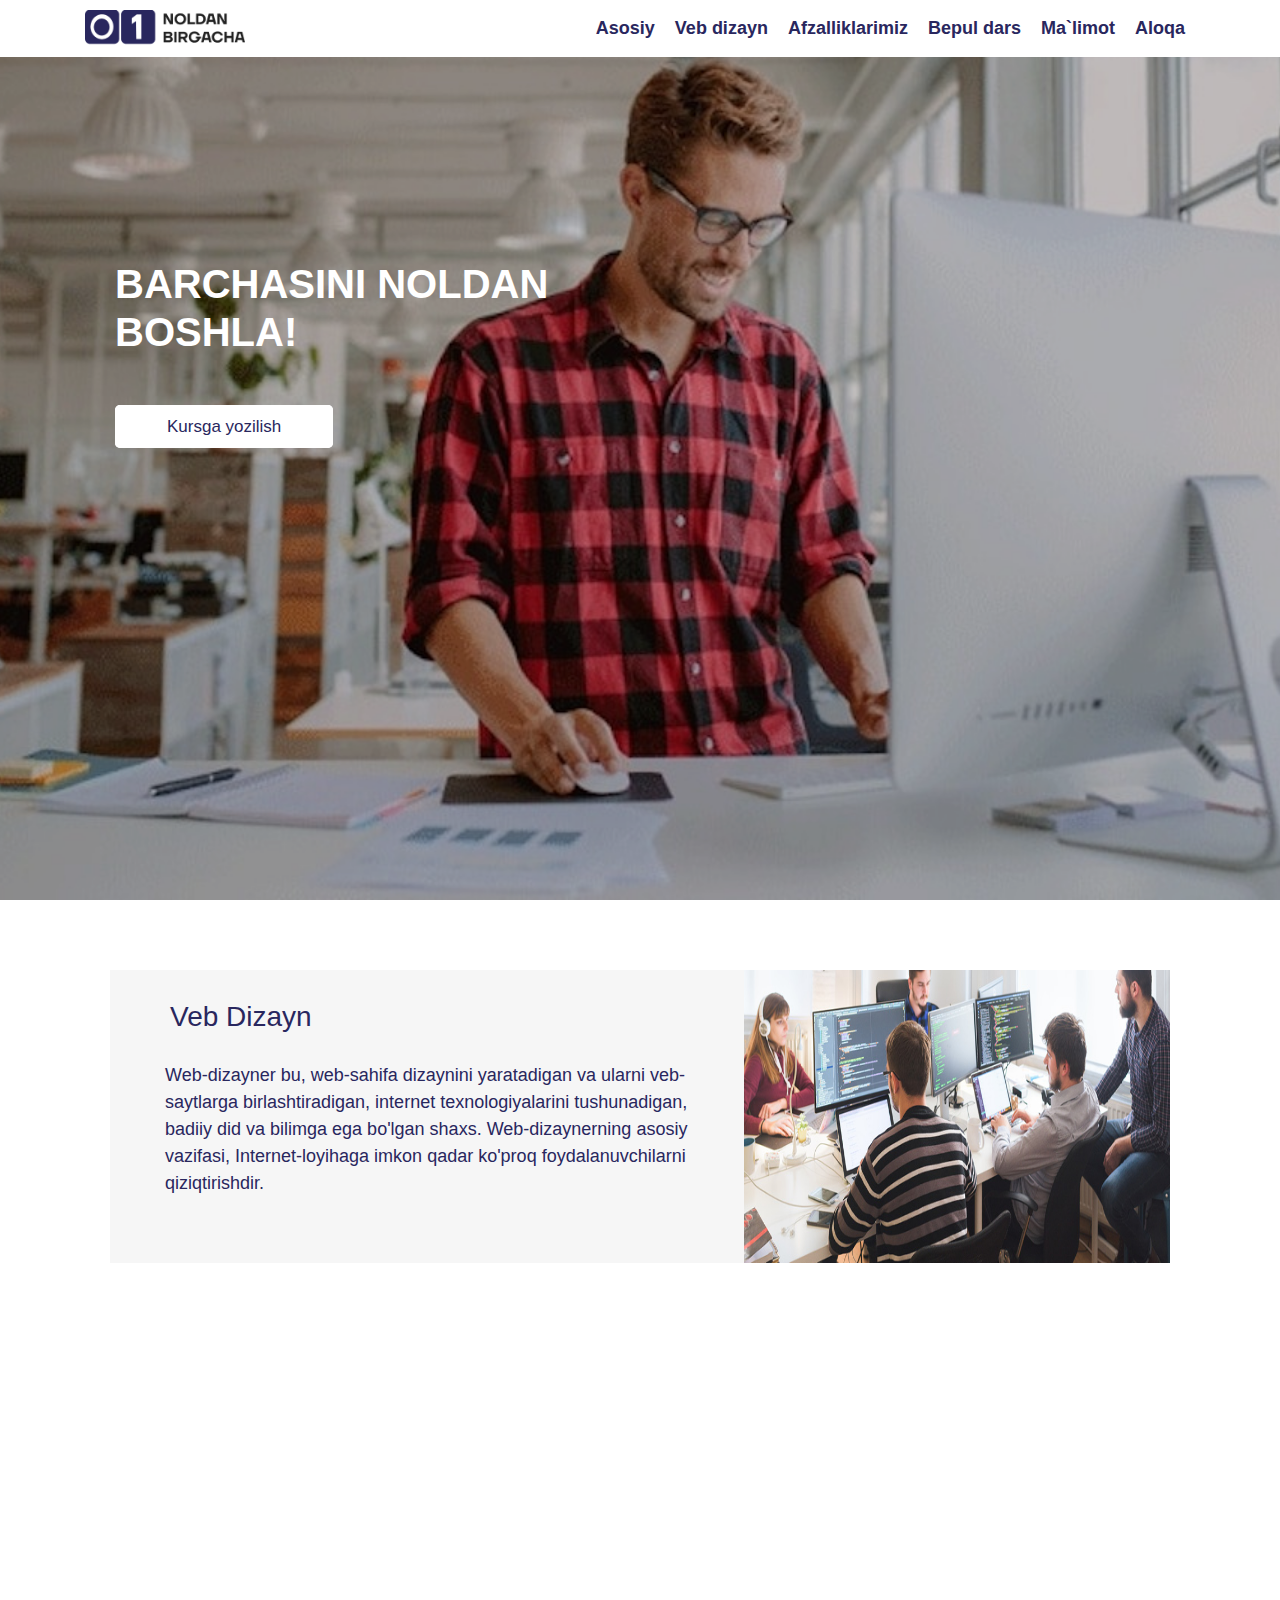
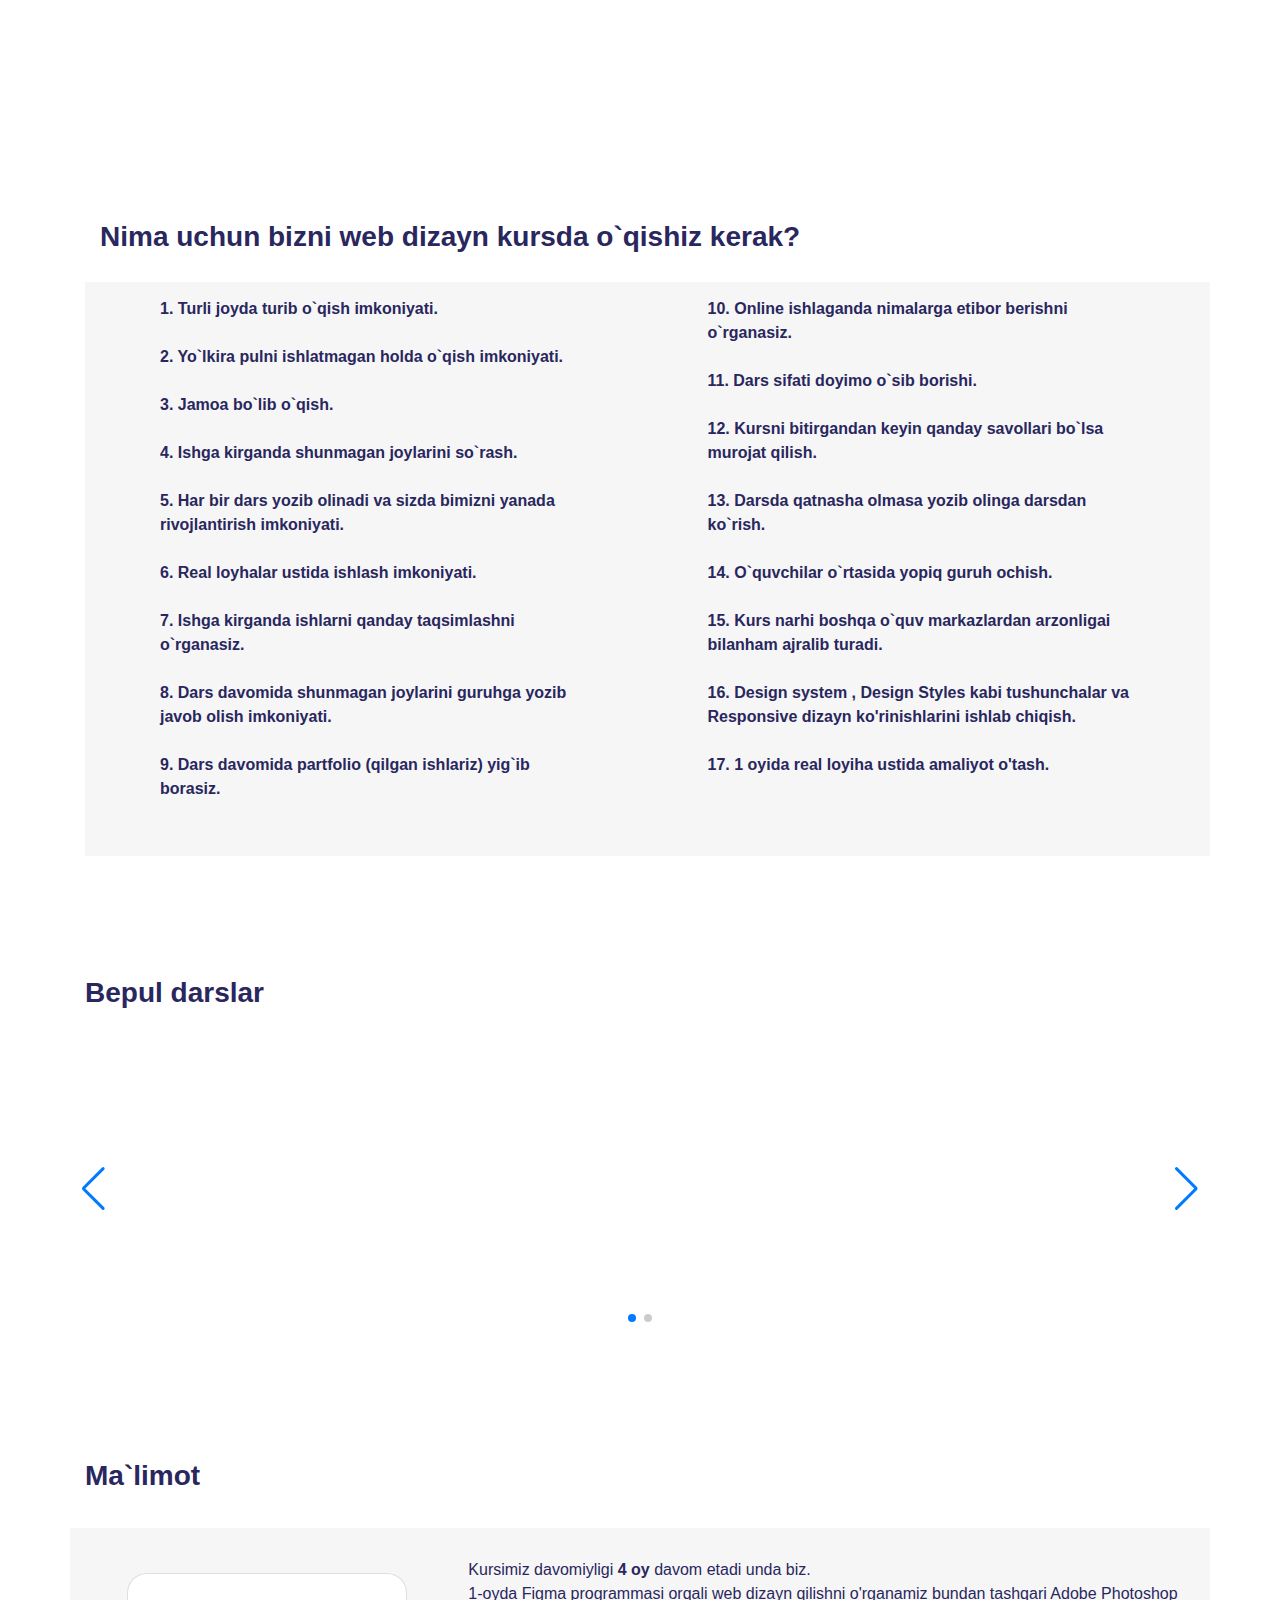
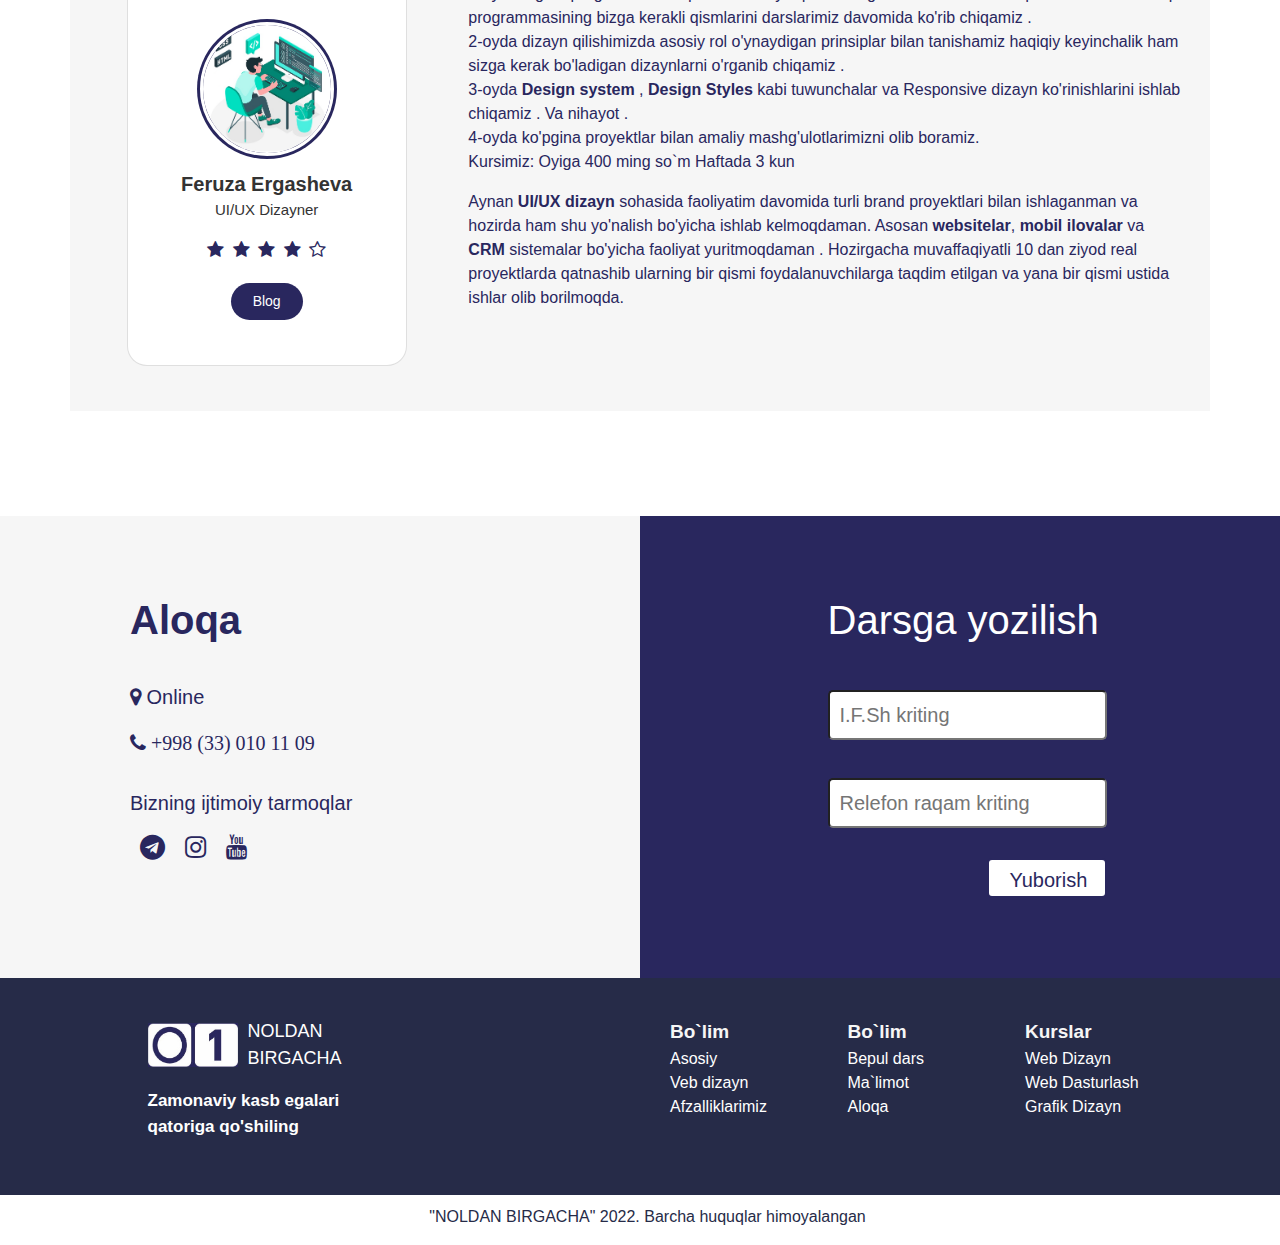
==== kurs/web_designer.html @ befdbd8a "salom" ====
<!DOCTYPE html>
<html lang="uz">
<head>
    <meta charset="UTF-8">
    <meta http-equiv="X-UA-Compatible" content="IE=edge">
    <meta name="viewport" content="width=device-width, initial-scale=1.0">
    <link rel="stylesheet" href="../css/bootstrap.min.css">
    <link rel="stylesheet" href="../fonts/font-awesome.min.css">
    <link rel="stylesheet" href="../css/web_designer.css">
     <link rel="stylesheet" href="../css/slider.css">
    <link rel="icon" href="../logo.jpg">   
    <title>Noldan Birgacha | Veb Dizayn</title>
</head>
<body>
      <!-- ========================== header start ========================== -->
    <header>
        <div class="nav-a">
            <div class="container">
                <div class="row">
                    <nav class="navbar  col-lg-12 d-flex justify-content-between navbar-expand-lg navbar-light  ">
                        <a class="navbar-brand  col-3" href="../index.html"><img src="../img/NOLDANBIRGACHAORG.png" alt=""></a>
                        <button class="navbar-toggler" type="button" data-toggle="collapse" data-target="#navbarSupportedContent" aria-controls="navbarSupportedContent" aria-expanded="false" aria-label="Toggle navigation">
                            <i style="color: #29275E;" class="fa fa-navicon"></i>
                        </button>
                        
                        <div class="d-lg-flex   justify-content-lg-end collapse navbar-collapse col-lg-7" id="navbarSupportedContent">
                            
                            <ul class="navbar-nav ">
                                <li>
                                    <a href="#">Asosiy</a>
                                </li>
                                
                                <li>
                                    <a href="#about">Veb dizayn</a>
                                </li>
                                <li>
                                    <a href="#fact">Afzalliklarimiz</a>
                                </li>
                                <li>
                                    <a href="#lesson">Bepul dars</a>
                                </li>
                                <li>
                                    <a href="#aloqa">Ma`limot</a>
                                </li>
                                <li>
                                    <a href="#aloqa">Aloqa</a>
                                </li>
                
                                
                
                                </ul>
                            
                            
                        
                        </div>
                        </nav>
                </div>
            </div>
        </div>
        <!-- <hr> -->
        <!--  ======================== nav ================================= -->
        <div class="hed-text col-12">
            <div class="col-lg-6 col-md-8 col-sm-9">
                <h1>
                    BARCHASINI NOLDAN BOSHLA! 
                    
                </h1>

                <a href="#">Kursga yozilish</a>
            </div>
        </div>
    </header>

    <!-- ======================== header stop =======================  -->


    <!-- ======================== abou stop =======================  -->


    <section class="about" id="about">
        <div class="container">
            <div class="row">
               

                <div class="col-12 row justify-content-center "> 
                    <div class="col-lg-7 col-sm-11 col-xs-12 about-text"> 
                        <div class="col-12">
                             <h3>Veb Dizayn</h3>
                        </div>
                        <p>
                           Web-dizayner bu, web-sahifa dizaynini yaratadigan va ularni veb-saytlarga birlashtiradigan, internet texnologiyalarini tushunadigan, badiiy did va bilimga ega bo'lgan shaxs. 
                           Web-dizaynerning asosiy vazifasi, Internet-loyihaga imkon qadar ko'proq foydalanuvchilarni qiziqtirishdir.
                        </p>
                        <!-- <a href="#">Ba`tafsil</a> -->
                    </div>
                    <div class="col-lg-5 col-sm-11 col-xs-12 about-img d-flex justify-content-center">
                        <img src="../img/software-developer-module.jpeg" alt="">
                    </div>
                   
                </div>

            </div>
        </div>
    </section>


    <!-- ======================== abou stop =======================  -->



     <!-- ======================== avzal start =======================  -->

     <section class="avzal" id="fact">
        <div class="container">
            <div class="row">
                <div class="col-12">
                    <h3>Nima uchun bizni web dizayn  kursda o`qishiz kerak?</h3>
                </div>

                <div class="fact">
                    <div class="col-12 row ">
                        <div class="col-lg-6 avzal-leff">
                            <div class="col-12 avzal-leff-a d-flex">
                                <div class="col-12">
                                    <p>
                                        <!-- <span>Onlayn kurslar</span><br> <br> -->
                                        1. Turli joyda turib o`qish imkoniyati.<br><br>
                                        2. Yo`lkira pulni ishlatmagan holda o`qish imkoniyati.<br><br>
                                        3. Jamoa bo`lib o`qish.<br><br>
                                        4. Ishga kirganda shunmagan joylarini so`rash.<br><br>
                                        5. Har bir dars yozib olinadi va sizda bimizni yanada rivojlantirish imkoniyati.<br><br>
                                        6. Real loyhalar ustida ishlash imkoniyati.<br><br>
                                        7. Ishga kirganda ishlarni qanday taqsimlashni o`rganasiz.<br><br>
                                        8. Dars davomida shunmagan joylarini guruhga yozib javob olish imkoniyati.<br><br>
                                        9. Dars davomida partfolio (qilgan ishlariz) yig`ib borasiz.<br><br>
    
                                    </p>
                                </div>
                                
                            </div>  
                            
                            
                            


                        </div>
                        
                        <div class="col-lg-6 avzal-leff">
                            
                            
                            
                            <div class="col-12 avzal-leff-a d-flex">
                                <div class="col-12">
                                    <p>
                                        <!-- <span>Hamyonbop kurslar</span><br> <br> -->
                                        
                                        10. Online ishlaganda nimalarga etibor berishni o`rganasiz.<br><br>
                                        11. Dars sifati doyimo o`sib borishi.<br><br>
                                        12. Kursni bitirgandan keyin qanday savollari bo`lsa murojat qilish.<br><br>
                                        13. Darsda qatnasha olmasa yozib olinga darsdan ko`rish.<br><br>
                                        14. O`quvchilar o`rtasida yopiq guruh ochish.<br><br>
                                        15. Kurs narhi boshqa o`quv markazlardan arzonligai bilanham ajralib turadi.<br><br>
                                        16. Design system , Design Styles kabi tushunchalar va Responsive dizayn ko'rinishlarini ishlab chiqish.<br><br>
                                        17. 1 oyida real loyiha ustida amaliyot o'tash.<br><br>
                                    </p>
                                </div>
                                
                            </div>  


                        </div>
                        
                    </div>
                </div>

            </div>
        </div>
    </section>



    <!-- ======================== avzal stop =======================  -->
<!-- ======================== dars start =======================  -->
   
    <section class="lesson" id="lesson">
        <div class="container">
            <div class="row">
                <div class="lesson-text col-12">
                    <h3>
                        Bepul darslar
                    </h3>
                </div>
                
                <div class="swiper mySwiper col-12 row">
                    <div class="swiper-wrapper ">
                       
                        <div class="swiper-slide">
                           <iframe width="560" height="275" src="https://www.youtube.com/embed/5Dg_zv6Tb2Q" title="YouTube video player" frameborder="0" allowfullscreen></iframe>
                        </div>
                       
                        <div class="swiper-slide">
                           <iframe width="560" height="275" src="https://www.youtube.com/embed/5Dg_zv6Tb2Q" title="YouTube video player" frameborder="0" allowfullscreen></iframe>
                        </div>
                       
                        <div class="swiper-slide">
                           <iframe width="560" height="275" src="https://www.youtube.com/embed/5Dg_zv6Tb2Q" title="YouTube video player" frameborder="0" allowfullscreen></iframe>
                        </div>
                       
                        <div class="swiper-slide">
                           <iframe width="560" height="275" src="https://www.youtube.com/embed/5Dg_zv6Tb2Q" title="YouTube video player" frameborder="0" allowfullscreen></iframe>
                        </div>
                       
                        <div class="swiper-slide">
                        <iframe width="560" height="275" src="https://www.youtube.com/embed/5Dg_zv6Tb2Q" title="YouTube video player" frameborder="0" allowfullscreen></iframe>
                        </div>
                        
                        
                    </div>
                    <div class="swiper-button-next"></div>
                    <div class="swiper-button-prev"></div>
                    <div class="swiper-pagination"></div>
                </div>
    </div>

    <!-- Swiper JS -->
    

    <!-- Initialize Swiper -->
    
    </section>

    <!-- Swiper JS -->
    
    <!-- ======================== dars stop =======================  -->
    <!-- ======================== malimot start=======================  -->
    <section id="maliomt" class="malimot">
        <div class="container">
            <div class="row">
                <div class="lesson-text col-12">
                    <h3>
                        Ma`limot
                    </h3>
                </div>
                <div class="col-12 m-fact row">
                   
                    <div class="col-lg-4 d-flex justify-content-center align-items-center">
                         
                        <div class=" card d-flex justify-content-center align-items-center">
                            <div class="card-content d-flex justify-content-center align-items-center">
                                <div class="image">
                                    <img src="../img/Professiya_web_razrabotchik_bystryj_poisk_sotrudnikov.png" alt="">
                                </div>

                                <div class="media-icons">
                                    <i class="fa fa-facebook"></i>
                                    <i class="fa fa-telegram"></i>
                                    <i class="fa fa-instagram"></i>
                                </div>

                                <div class="name-profession">
                                    <span class="name">Feruza Ergasheva</span>
                                    <span class="profession">UI/UX Dizayner</span>
                                </div>

                                <div class="rating">
                                    <i class="fa fa-star"></i>
                                    <i class="fa fa-star"></i>
                                    <i class="fa fa-star"></i>
                                    <i class="fa fa-star"></i>
                                    <i class="fa fa-star-o"></i>
                                    
                                </div>

                                <div class="button">
                                    <button href="https://t.me/feruzadesignblog" class="aboutMe">Blog</button>
                                
                                </div>
                            </div>
                        </div>
                    </div>
                    <div class="col-lg-8">
                        <p>
                            Kursimiz davomiyligi <b>4 oy</b> davom etadi unda biz. <br> 1-oyda  
                            Figma programmasi orqali web dizayn qilishni o'rganamiz bundan tashqari Adobe Photoshop programmasining 
                            bizga kerakli qismlarini darslarimiz davomida ko'rib chiqamiz . <br> 
                            2-oyda dizayn qilishimizda asosiy rol o'ynaydigan prinsiplar bilan tanishamiz haqiqiy 
                            keyinchalik ham sizga kerak bo'ladigan dizaynlarni o'rganib chiqamiz . <br> 3-oyda <b>Design system </b>, 
                            <b>Design Styles</b> kabi tuwunchalar va Responsive dizayn ko'rinishlarini ishlab chiqamiz .
                            Va nihayot . <br> 4-oyda ko'pgina proyektlar bilan amaliy mashg'ulotlarimizni olib boramiz. <br>
                            Kursimiz: Oyiga 400 ming so`m Haftada 3 kun  
                        </p>

                         <p>
                             Aynan <b>UI/UX dizayn</b> sohasida faoliyatim davomida turli brand proyektlari bilan ishlaganman va 
                             hozirda ham shu yo'nalish bo'yicha ishlab kelmoqdaman.  
                             Asosan <b>websitelar</b>, <b>mobil ilovalar</b> va <b>CRM</b> sistemalar bo'yicha faoliyat yuritmoqdaman . 
                             Hozirgacha muvaffaqiyatli 10 dan ziyod real proyektlarda qatnashib ularning bir qismi 
                             foydalanuvchilarga taqdim etilgan va yana bir qismi 
                             ustida ishlar olib borilmoqda.
                         </p>
                        
                    </div>
                    <!-- <div class="col-4">
                         <p>
                             Aynan UI/UX dizayn sohasida faoliyatim davomida turli brand proyektlari bilan ishlaganman va 
                             hozirda ham shu yo'nalish bo'yicha ishlab kelmoqdaman.  
                             Asosan websitelar, mobil ilovalar va CRM sistemalar bo'yicha faoliyat yuritmoqdaman . 
                             Hozirgacha muvaffaqiyatli 10 dan ziyod real proyektlarda qatnashib ularning bir qismi 
                             foydalanuvchilarga taqdim etilgan va yana bir qismi 
                             ustida ishlar olib borilmoqda.
                         </p>
                        
                    </div> -->
                </div>
            </div>
        </div>
    </section>
    <!-- ======================== malimot stop =======================  -->


     <!-- ======================== aloqa start =======================  -->

    <section class="aloqa row" id="aloqa">
        <div class="a-leff col-lg-6 col-md-12 col-sm-12 col-xs-12 row">
            <div class="container">
                <div class="row">
                    <div class="col-12 d-flex " >
                        <h1 class="aloqa-a">
                            Aloqa
                        </h1>
                    </div>

                    <div class="a-l-aloqa col-12">
                        <div class="l-a-text ">
                            <p><i class="fa fa-map-marker "> </i>  Online</p>
                        </div> 
                        <div class="l-a-text ">
                            <a href="tel: +998330101109"> <i class="fa fa-phone">  +998 (33) 010 11 09</i></a>
                        </div>

                        <div class="l-a-internet ">
                           
                            <p>Bizning ijtimoiy tarmoqlar</p>
                            <ul class="d-flex">
                                <li>
                                    <a href="https://t.me/noldan_1"> <i class="fa fa-telegram"></i></a>
                                </li>
                                <li>
                                    <a href="https://www.instagram.com/noldan_birgacha/?hl=uz"> <i class="fa fa-instagram"></i></a>
                                </li>
                                <li>
                                    <a href=""> <i class="fa fa-youtube"></i></a>
                                </li>
                            </ul>
                            
                            
                        </div>


                    </div>

                </div>
            </div>

        </div>
        
        <div class="a-right col-lg-6 col-md-12 col-sm-12 col-xs-12 row">
            <div class="container">
                <div class="row justify-content-center">
                    <div class="col-8 d-flex " >
                        <h1 class="aloqa-b">
                            Darsga yozilish
                        </h1>
                    </div>

                    <div class="a-l-aloqa col-lg-8 col-md-10 col-sm-8 col-xs-8 d-flex justify-content-end">
                        <form method="POST" data-netlify="true">
                            <div>
                                <label for="fristName">Ismingiz va Familyangiz</label>
                                <input class="col-xs-5" type="text" name="fristName" placeholder="I.F.Sh kriting" id="fristName">
                            </div>
                            <div>
                                <label for="fristEmai">Relefon raqam</label>
                                <input type="email" name="fristName" placeholder="Relefon raqam kriting" id="fristEmai">
                            </div>
                            <br>
                            <div class="col-12 d-flex justify-content-end" >
                                <a type="submit"> Yuborish</a>
                            </div>
                            
                        </form>
                    </div>

                </div>
            </div>

        </div>

        <div class="footer">
            <div class="container">
                <div class="row">
                    <div class="col-12 f-hed d-flex justify-content-around align-content-center">

                        <div class="row col-12">
                            <div class="col-lg-6 col-md-4 col-sm-5">
                            <div class="f-logo d-flex">
                                <img src="../img/Untitled-2Artboard 3.jpg" alt="">
                                <p>NOLDAN <br> BIRGACHA</p>
                            </div>
                            <p class="f-text">
                                Zamonaviy kasb egalari <br>
                                qatoriga qo'shiling
                            </p>
                            
                            </div>

                            <div class="col-lg-2 col-md-2 col-sm-5">
                                <div class="f-bolm">
                                    <ul>
                                        <span>Bo`lim</span>
                                            <li>
                                                <a href="#">Asosiy</a>
                                            </li>
                                            
                                            <li>
                                                <a href="#about">Veb dizayn</a>
                                            </li>
                                            <li>
                                                <a href="#fact">Afzalliklarimiz</a>
                                            </li>
                                            
                                    
                                    </ul>
                                </div>
                            </div>
                            
                            <div class="col-lg-2 col-md-2 col-sm-5">
                                <div class="f-bolm">
                                    <ul>
                                        <span>Bo`lim</span>
                                        
                                            <li>
                                                <a href="#lesson">Bepul dars</a>
                                            </li>
                                            <li>
                                                <a href="#aloqa">Ma`limot</a>
                                            </li>
                                            <li>
                                                <a href="#aloqa">Aloqa</a>
                                            </li>
                                    </ul>
                                </div>
                            </div>


                            <div class="col-lg-2 col-md-3 col-sm-4 ">
                                <div class="f-bolm">
                                    
                                    <ul>
                                        <span>Kurslar</span>
                                        <li>
                                            <a href="#">Web Dizayn</a>
                                        </li>
                                        <li>
                                            <a href="#">Web Dasturlash</a>
                                        </li>
                                        <li>
                                            <a href="#">Grafik Dizayn</a>
                                        </li>
                                    </ul>
                                </div>
                            </div>
                        </div>
                    </div>
                </div>
            </div>
        </div>
        <div class="teg">
            <div class="container">
                <div class="row">
                    <div class="col-12 d-flex justify-content-center">

                        <p>"NOLDAN BIRGACHA" 2022. Barcha huquqlar himoyalangan</p>
                    </div>
                </div>
            </div>
        </div>
    </section>
    <!-- ======================== aloqa stop =======================  -->
    


    <script src="../js/JQuery.js"></script>
    <script src="../js/popper.min.js"></script>
    <script src="../js/bootstrap.min.js"></script>
    <script src="../js/swiper.js"></script>

    <!-- Initialize Swiper -->
    <script>
      var swiper = new Swiper(".mySwiper", {
        slidesPerView: 3,
        spaceBetween: 30,
        slidesPerGroup: 3,
        loop: true,
        loopFillGroupWithBlank: true,
        pagination: {
          el: ".swiper-pagination",
          clickable: true,
        },
        navigation: {
          nextEl: ".swiper-button-next",
          prevEl: ".swiper-button-prev",
        },
      });
    </script>
</body>
</html>
---- css/web_designer.css ----
*{
    margin: 0;
    padding: 0;
    box-sizing: border-box;
    text-decoration: none;
    list-style: none;
    
}

    /*    ====================== header start =================*/

header{
    width: 100%;
    min-height: 100%;
    background-color:rgba(0, 0, 0, 0.23) ;
    background: url('../img/web_disigner.jpg') no-repeat center center /cover;
    
    /* background-attachment: fixed; */
}
.nav-a{
    background: white;
    width: 100%;
    position: fixed;
    z-index: 999;
}
.navbar{
    padding: 0;
    /* height: 70px; */
    
    /* background: rgb(112, 152, 238); */
}

.navbar-brand img{
    padding: 5px 0;
    width: 160px;
}
.navbar-nav li a{
    padding: 10px;
    font-size: 18px;
    font-weight: 700;
    color: #29275E;
    text-decoration: none;
}

.navbar-nav li a:hover{
    color: #374db3;
}

.hed-text{
    /* transform: translateY(170px); */
    padding: 200px 0 0 0 ;
    width: 100%;
    height: 100vh;
    background-color:rgba(0, 0, 0, 0.23) ;
}

.hed-text h1{
    color: #fff;
    font-size: 40px;
    font-weight: bold;
    padding: 60px 0 50px 100px;
}

.hed-text a:hover{
    color: white;
    /* font-size: 22px; */
    background-color: #29275E;
    border: 2px solid #29275E;
     padding:10px 50px;
    border-radius: 10px;
}
.hed-text a{
    margin: 70px 0 0 100px;
    color: #29275E;
    font-size: 17px;
    font-weight: 500;
    border: 2px solid white;
    padding:10px 50px;
    border-radius: 5px;
    text-decoration: none;
    background-color: white;
}
/* ================ header stop  ==================== */

/* ======================== about start=========-======== */

.about{
    width: 100%;
    height: 100vh;
}
.about .row{
    margin-left: 0;
}

.about h1{
    margin: 70px 20px 40px;
    color: #29275E;
    font-weight: bold;
}

.about-img img{
    width: 100%;
    height: 100%;
    
}
.about-img {
    margin: 70px 0 0 -20px ;
}
.about-text{
    background-color: #F6F6F6;
    margin: 70px 0 0 0 ;
}
.about-text h3{
    color: #29275E;
    font-weight: 500;
    padding:30px 0 0 30px;
}
.about-text p{
    font-size: 18px;
    font-weight: 500;
    color: #29275E;
    /* background-color: #F6F6F6; */
    width: 100%;
    padding: 20px 0 50px 40px;
}

.about-text a{
    display: flex;
    justify-content: center;
    width: 200px;
    color: white;
    background-color: #29275E;
    border: 2px solid #29275E;
    padding: 5px 25px;
    margin: 20px 0 0 40px;
    text-decoration: none;
    border-radius: 5px;
}

/* ======================== about stop=========-======== */


/* ======================== avzal start=========-======== */

.avzal{
    width: 100%;
    /* height: 100vh; */

}
.avzal .row{
    margin-left: 0;
}

.avzal h3{
    color: #29275E;
    font-weight: bold;
    padding: 20px 0;
}
.fact{
    background-color: #F6F6F6;
}
.avzal-leff-a{
    background: #F6F6F6;
   
}

.avzal-leff-a span{
    color: #29275E;
    font-weight: 700;
    font-size: 19px;
}

.avzal-leff-a p{
    color: #29275E;
    padding: 15px;
    font-weight: bold;
}



/* ======================== avzal st op=========-======== */
/* ======================== malimmot start=========-======== */
.malimot{
    width: 100%;
    /* height: 100vh; */
}
.m-fact{
    background-color: #F6F6F6;
    padding:30px 10px;
    margin: 5px 5px 5px 0;

}
.m-fact p{
    color: #29275E;
    font-size: bold;
}
section .card .image{
     height: 140px;
     width: 140px;
     border-radius: 50%;
     padding: 3px;
     background: #29275E;
}
section .card .image img{
     height: 100%;
     width: 100%;
     object-fit: cover;
    border-radius: 50%;
    border: 3px solid #fff;
}

.card{
    position: relative;
    border-radius: 20px;
    background-color: #fff;
    width: 280px;
    color: #333;
    margin: 15px 0;
}

.card::before{
    content: "";
    position: relative;
    height: 40%;
    width: 100%;
    background: #29275E;
    border-radius: 20px 20px 0 0;
}

.card .card-content{
    padding: 30px;
    margin: 15px 0;
    display: flex;
    flex-direction: column;
    align-items: center;
    position: relative;
    /* z-index: 1000; */
}

.card .media-icons{
    position: absolute;
    top: 10px;
    right: 20px;
    display: flex;
    align-items: center;
    /* justify-content: center; */
    flex-direction: column;
    
}
.card .media-icons i{
    opacity: 0.6;
    color: #fff;
    margin-top: 10px;
    transition: all 0.3s ease;

}

.card .media-icons i:hover{
    opacity: 1;
}

.card .name-profession{
    display: flex;
    align-items: center;
    /* justify-content: center; */
    flex-direction: column;
    color: #333;
    margin-top: 10px;
}

.name-profession .name{
    font-size: 20px;
    font-weight: 600;
}
.name-profession .profession{
    font-size: 15px;
    font-weight: 500;
}

.card .rating{
    align-items: center;
    flex-direction: column;
    margin-top: 18px;
}
.card .rating i{
   font-size: 18px;
   margin:0 2px;
   color: #29275E;
}

.card .button{
    display: flex;
    width: 100%;
    justify-content: space-around;
    margin-top: 20px;
}
.card .button button{
    background: #29275E;
    outline: none;
    border: none;
    color: #fff;
    padding: 8px 22px;
    border-radius: 20px;
    font-size: 14px;
    transition: all 0.3s ease;
    cursor: pointer;
}

.card .button button:hover{
    background: #29275E;
}
/* ======================== malimot st =op=========-======== */


/* ======================== aloqa start=========-======== */
    .aloqa{
        width: 100%;
        /* height: 100vh; */
        
        /* background: #29275E; */
        margin: 0;
        padding: 100px 0 0 0;
    }
    .aloqa .row{
        margin-left: 0;
    }
    .a-leff{
        background-color: #F6F6F6;
        padding:0  200px 0 100px;
        width: 100vw;
        margin: 0;
    }

    .aloqa-a{
        padding: 80px 0 30px 0;
        color: #29275E;
        font-weight: bold;
        /* margin: 150px 0 0 0; */

    }

    .a-l-aloqa{
        color: #29275E;
        font-size: 20px;
    }
    input{
        padding: 0 0 0 10px;
        font-size: 20px;
    }
    .a-l-aloqa i{
        color: #29275E;
        font-size: 20px;
        /* padding: 0 0 40px 0; */
    }
    .l-a-internet p{
        padding: 30px 0 0 0;
    }
    .l-a-internet ul li i{
        padding:0 10px 50px ;
        font-size: 25px;
    }

    .aloqa-b{
        color: #fff;
        
    }

    .a-right{
        background: #29275E;
        padding: 80px;
        width: 100%;

    }
    form input{
        width: 100%;
        border-radius: 5px;
        height: 50px;
    }

    form a{
        width: 120px;
        height: 40px;
        
        color: #29275E;
        background-color: #fff;
        border: 2px solid #29275E;
        padding: 5px 20px;
        /* margin: 20px 0 0 0; */
        text-decoration: none;
        border-radius: 5px;
        text-decoration: none;
        transform: translateX(15px);
    }

    .footer{
        width: 100%;
        /* height: 40vh; */
        background-color: #262B48;
    }

    .f-hed{
        margin: 40px 0;
    }
    .f-logo img{
        width: 90px;
        height: 44px;
        margin: 5px 10px;
    }
    .f-logo p{
        color: white;
        font-weight: normal;
        font-size: 18px;
    }
    .f-text{
        padding:0 10px;
        color: #fff;
        font-size: 17px;
        font-weight: 600;
    }

    .f-bolm ul span{
        color: #F6F6F6;
        font-weight: bold;
        font-size: 19px;
    }

    .f-bolm ul li a{
        color: #fff;
        text-decoration: none;
    }

    .teg{
        width: 100%;
        height: 40px;
        background-color: #fff;
    }

    .teg p{
        padding: 10px 0 0 0;
        color: #262B48;
    }
/* ======================== avzal stop=========-======== */
/* ======================== dars start=========-======== */


    .lesson{
        width: 100%;
    }
    .lesson-text h3{
        color: #29275E;
        font-weight: bold;
        margin: 120px 0 30px;
    }
    .swiper {
        width: 80%;
        height: 50%;
      }
      .swiper-wrapper{
        width: 100%;
        height: 50%;
      }

      .swiper-slide {
        text-align: center;
        font-size: 18px;
        background: #fff;
        height: 100%;
        /* Center slide text vertically */
        display: -webkit-box;
        display: -ms-flexbox;
        display: -webkit-flex;
        display: flex;
        -webkit-box-pack: center;
        -ms-flex-pack: center;
        -webkit-justify-content: center;
        justify-content: center;
        -webkit-box-align: center;
        -ms-flex-align: center;
        -webkit-align-items: center;
        align-items: center;
      }

      .swiper-slide video {
        display: block;
        width: 100%;
        height: 100%;
        object-fit: cover;
      }

      

      .swiper {
        width: 100%;
        height: 500px;
        margin-left: auto;
        margin-right: auto;
      }

      .swiper-slide {
        background-size: cover;
        background-position: center;
      }
      .swiper-wrapper
      .mySwiper2 {
        height: 80%;
        width: 100%;
      }

      .mySwiper {
        height: 300px;
        box-sizing: border-box;
        padding: 10px 0;
      }

      .mySwiper .swiper-slide {
        width: 40%;
        height: 100%;
        /* opacity: 0.4; */
      }

      .mySwiper .swiper-slide-thumb-active {
        opacity: 1;
      }

      .swiper-slide video {
        display: block;
        width: 100%;
        height: 100%;
        object-fit: cover;
      }
/* ======================== avzal stop=========-======== */


@media (max-width:991px){
    .biz h1{
        margin: 80px;
    }

    .a-leff{
        padding:0 50px;
    }
}



@media (max-width:838px){

    /*  header start*/
    .hed-text h1{
        color: #fff;
        font-size: 30px;
        font-weight: bold;
        padding: 60px 0 30px 50px;
    }

    .hed-text a{
        margin: 70px 0 0 60px;
    }
    .hed-text a:hover{
        margin: 70px 0 0 60px;
    }

    /* ========================  header stop ========================  */

    .about-text p{
        padding: 40px 0 0 0 ;
    }



}

@media (max-width:715px){
    .avzal{
        height: auto;
    }
}


@media (max-width:546px){
    /* kurslar start */
    .biz-text-1-a b{
        color:#29275E;
        font-size: 14px;
    }

    .biz-text-1-b img {
        width: 200px;
        height: 100px;
    }

    .biz-text-1-a a{
        padding: 2px 10px;
        margin: 10px 0 0 0;
    
   }
   /* kurslae stop */

   /* .biz h1{
       margin: 0;
   } */
   /* ===== avzallik start ================ */
   .avzal h1{
       padding: 60px 0 0 0;
   }
   .avzal-leff-a{
       /* flex-direction: column; */
       justify-content: center;
       text-align: center;
       align-items: center;
       padding: 10px;
   }
   .avzal-leff-a p{
       padding: 0;
   }
    /* ===== avzallik stop ================ */

       form input{
        /* width: 300px; */
        margin:0 0 0 25px;
        border-radius: 5px;
        height: 50px;
        justify-content: center !important;
    }
}


@media (max-width:340px){
    /*   header start*/

    .hed-text h1{
        color: #fff;
        font-size: 20px;
        font-weight: bold;
        padding: 60px 0 30px 0;
    }

    .hed-text a{
        margin: 70px 0 0 10px;
    }
    .hed-text a:hover{
        margin: 70px 0 0 10px;
    }
    /* ======================== header stop ========================  */
    /* kurlar start */
    .biz-text-1-b img {
        width: 170px;
        height: 100px;

    }
    /* kurslar stop */

     /* ===== avzallik start ================ */
   .avzal h1{
       padding: 140px 0 0 0;
   }
  
    /* ===== avzallik stop ================ */

}
---- css/slider.css ----
/**
 * Swiper 8.0.6
 * Most modern mobile touch slider and framework with hardware accelerated transitions
 * https://swiperjs.com
 *
 * Copyright 2014-2022 Vladimir Kharlampidi
 *
 * Released under the MIT License
 *
 * Released on: February 14, 2022
 */

@font-face{font-family:swiper-icons;src:url('data:application/font-woff;charset=utf-8;base64, [base64]//wADZ2x5ZgAAAywAAADMAAAD2MHtryVoZWFkAAABbAAAADAAAAA2E2+eoWhoZWEAAAGcAAAAHwAAACQC9gDzaG10eAAAAigAAAAZAAAArgJkABFsb2NhAAAC0AAAAFoAAABaFQAUGG1heHAAAAG8AAAAHwAAACAAcABAbmFtZQAAA/gAAAE5AAACXvFdBwlwb3N0AAAFNAAAAGIAAACE5s74hXjaY2BkYGAAYpf5Hu/j+W2+MnAzMYDAzaX6QjD6/4//Bxj5GA8AuRwMYGkAPywL13jaY2BkYGA88P8Agx4j+/8fQDYfA1AEBWgDAIB2BOoAeNpjYGRgYNBh4GdgYgABEMnIABJzYNADCQAACWgAsQB42mNgYfzCOIGBlYGB0YcxjYGBwR1Kf2WQZGhhYGBiYGVmgAFGBiQQkOaawtDAoMBQxXjg/wEGPcYDDA4wNUA2CCgwsAAAO4EL6gAAeNpj2M0gyAACqxgGNWBkZ2D4/wMA+xkDdgAAAHjaY2BgYGaAYBkGRgYQiAHyGMF8FgYHIM3DwMHABGQrMOgyWDLEM1T9/w8UBfEMgLzE////P/5//f/V/xv+r4eaAAeMbAxwIUYmIMHEgKYAYjUcsDAwsLKxc3BycfPw8jEQA/[base64]/uznmfPFBNODM2K7MTQ45YEAZqGP81AmGGcF3iPqOop0r1SPTaTbVkfUe4HXj97wYE+yNwWYxwWu4v1ugWHgo3S1XdZEVqWM7ET0cfnLGxWfkgR42o2PvWrDMBSFj/IHLaF0zKjRgdiVMwScNRAoWUoH78Y2icB/yIY09An6AH2Bdu/UB+yxopYshQiEvnvu0dURgDt8QeC8PDw7Fpji3fEA4z/PEJ6YOB5hKh4dj3EvXhxPqH/SKUY3rJ7srZ4FZnh1PMAtPhwP6fl2PMJMPDgeQ4rY8YT6Gzao0eAEA409DuggmTnFnOcSCiEiLMgxCiTI6Cq5DZUd3Qmp10vO0LaLTd2cjN4fOumlc7lUYbSQcZFkutRG7g6JKZKy0RmdLY680CDnEJ+UMkpFFe1RN7nxdVpXrC4aTtnaurOnYercZg2YVmLN/d/gczfEimrE/fs/bOuq29Zmn8tloORaXgZgGa78yO9/cnXm2BpaGvq25Dv9S4E9+5SIc9PqupJKhYFSSl47+Qcr1mYNAAAAeNptw0cKwkAAAMDZJA8Q7OUJvkLsPfZ6zFVERPy8qHh2YER+3i/BP83vIBLLySsoKimrqKqpa2hp6+jq6RsYGhmbmJqZSy0sraxtbO3sHRydnEMU4uR6yx7JJXveP7WrDycAAAAAAAH//wACeNpjYGRgYOABYhkgZgJCZgZNBkYGLQZtIJsFLMYAAAw3ALgAeNolizEKgDAQBCchRbC2sFER0YD6qVQiBCv/H9ezGI6Z5XBAw8CBK/m5iQQVauVbXLnOrMZv2oLdKFa8Pjuru2hJzGabmOSLzNMzvutpB3N42mNgZGBg4GKQYzBhYMxJLMlj4GBgAYow/P/PAJJhLM6sSoWKfWCAAwDAjgbRAAB42mNgYGBkAIIbCZo5IPrmUn0hGA0AO8EFTQAA');font-weight:400;font-style:normal}:root{--swiper-theme-color:#007aff}.swiper{margin-left:auto;margin-right:auto;position:relative;overflow:hidden;list-style:none;padding:0;z-index:1}.swiper-vertical>.swiper-wrapper{flex-direction:column}.swiper-wrapper{position:relative;width:100%;height:100%;z-index:1;display:flex;transition-property:transform;box-sizing:content-box}.swiper-android .swiper-slide,.swiper-wrapper{transform:translate3d(0px,0,0)}.swiper-pointer-events{touch-action:pan-y}.swiper-pointer-events.swiper-vertical{touch-action:pan-x}.swiper-slide{flex-shrink:0;width:100%;height:100%;position:relative;transition-property:transform}.swiper-slide-invisible-blank{visibility:hidden}.swiper-autoheight,.swiper-autoheight .swiper-slide{height:auto}.swiper-autoheight .swiper-wrapper{align-items:flex-start;transition-property:transform,height}.swiper-backface-hidden .swiper-slide{transform:translateZ(0);-webkit-backface-visibility:hidden;backface-visibility:hidden}.swiper-3d,.swiper-3d.swiper-css-mode .swiper-wrapper{perspective:1200px}.swiper-3d .swiper-cube-shadow,.swiper-3d .swiper-slide,.swiper-3d .swiper-slide-shadow,.swiper-3d .swiper-slide-shadow-bottom,.swiper-3d .swiper-slide-shadow-left,.swiper-3d .swiper-slide-shadow-right,.swiper-3d .swiper-slide-shadow-top,.swiper-3d .swiper-wrapper{transform-style:preserve-3d}.swiper-3d .swiper-slide-shadow,.swiper-3d .swiper-slide-shadow-bottom,.swiper-3d .swiper-slide-shadow-left,.swiper-3d .swiper-slide-shadow-right,.swiper-3d .swiper-slide-shadow-top{position:absolute;left:0;top:0;width:100%;height:100%;pointer-events:none;z-index:10}.swiper-3d .swiper-slide-shadow{background:rgba(0,0,0,.15)}.swiper-3d .swiper-slide-shadow-left{background-image:linear-gradient(to left,rgba(0,0,0,.5),rgba(0,0,0,0))}.swiper-3d .swiper-slide-shadow-right{background-image:linear-gradient(to right,rgba(0,0,0,.5),rgba(0,0,0,0))}.swiper-3d .swiper-slide-shadow-top{background-image:linear-gradient(to top,rgba(0,0,0,.5),rgba(0,0,0,0))}.swiper-3d .swiper-slide-shadow-bottom{background-image:linear-gradient(to bottom,rgba(0,0,0,.5),rgba(0,0,0,0))}.swiper-css-mode>.swiper-wrapper{overflow:auto;scrollbar-width:none;-ms-overflow-style:none}.swiper-css-mode>.swiper-wrapper::-webkit-scrollbar{display:none}.swiper-css-mode>.swiper-wrapper>.swiper-slide{scroll-snap-align:start start}.swiper-horizontal.swiper-css-mode>.swiper-wrapper{scroll-snap-type:x mandatory}.swiper-vertical.swiper-css-mode>.swiper-wrapper{scroll-snap-type:y mandatory}.swiper-centered>.swiper-wrapper::before{content:'';flex-shrink:0;order:9999}.swiper-centered.swiper-horizontal>.swiper-wrapper>.swiper-slide:first-child{margin-inline-start:var(--swiper-centered-offset-before)}.swiper-centered.swiper-horizontal>.swiper-wrapper::before{height:100%;min-height:1px;width:var(--swiper-centered-offset-after)}.swiper-centered.swiper-vertical>.swiper-wrapper>.swiper-slide:first-child{margin-block-start:var(--swiper-centered-offset-before)}.swiper-centered.swiper-vertical>.swiper-wrapper::before{width:100%;min-width:1px;height:var(--swiper-centered-offset-after)}.swiper-centered>.swiper-wrapper>.swiper-slide{scroll-snap-align:center center}.swiper-virtual .swiper-slide{-webkit-backface-visibility:hidden;transform:translateZ(0)}.swiper-virtual.swiper-css-mode .swiper-wrapper::after{content:'';position:absolute;left:0;top:0;pointer-events:none}.swiper-virtual.swiper-css-mode.swiper-horizontal .swiper-wrapper::after{height:1px;width:var(--swiper-virtual-size)}.swiper-virtual.swiper-css-mode.swiper-vertical .swiper-wrapper::after{width:1px;height:var(--swiper-virtual-size)}:root{--swiper-navigation-size:44px}.swiper-button-next,.swiper-button-prev{position:absolute;top:50%;width:calc(var(--swiper-navigation-size)/ 44 * 27);height:var(--swiper-navigation-size);margin-top:calc(0px - (var(--swiper-navigation-size)/ 2));z-index:10;cursor:pointer;display:flex;align-items:center;justify-content:center;color:var(--swiper-navigation-color,var(--swiper-theme-color))}.swiper-button-next.swiper-button-disabled,.swiper-button-prev.swiper-button-disabled{opacity:.35;cursor:auto;pointer-events:none}.swiper-button-next:after,.swiper-button-prev:after{font-family:swiper-icons;font-size:var(--swiper-navigation-size);text-transform:none!important;letter-spacing:0;text-transform:none;font-variant:initial;line-height:1}.swiper-button-prev,.swiper-rtl .swiper-button-next{left:10px;right:auto}.swiper-button-prev:after,.swiper-rtl .swiper-button-next:after{content:'prev'}.swiper-button-next,.swiper-rtl .swiper-button-prev{right:10px;left:auto}.swiper-button-next:after,.swiper-rtl .swiper-button-prev:after{content:'next'}.swiper-button-lock{display:none}.swiper-pagination{position:absolute;text-align:center;transition:.3s opacity;transform:translate3d(0,0,0);z-index:10}.swiper-pagination.swiper-pagination-hidden{opacity:0}.swiper-horizontal>.swiper-pagination-bullets,.swiper-pagination-bullets.swiper-pagination-horizontal,.swiper-pagination-custom,.swiper-pagination-fraction{bottom:10px;left:0;width:100%}.swiper-pagination-bullets-dynamic{overflow:hidden;font-size:0}.swiper-pagination-bullets-dynamic .swiper-pagination-bullet{transform:scale(.33);position:relative}.swiper-pagination-bullets-dynamic .swiper-pagination-bullet-active{transform:scale(1)}.swiper-pagination-bullets-dynamic .swiper-pagination-bullet-active-main{transform:scale(1)}.swiper-pagination-bullets-dynamic .swiper-pagination-bullet-active-prev{transform:scale(.66)}.swiper-pagination-bullets-dynamic .swiper-pagination-bullet-active-prev-prev{transform:scale(.33)}.swiper-pagination-bullets-dynamic .swiper-pagination-bullet-active-next{transform:scale(.66)}.swiper-pagination-bullets-dynamic .swiper-pagination-bullet-active-next-next{transform:scale(.33)}.swiper-pagination-bullet{width:var(--swiper-pagination-bullet-width,var(--swiper-pagination-bullet-size,8px));height:var(--swiper-pagination-bullet-height,var(--swiper-pagination-bullet-size,8px));display:inline-block;border-radius:50%;background:var(--swiper-pagination-bullet-inactive-color,#000);opacity:var(--swiper-pagination-bullet-inactive-opacity, .2)}button.swiper-pagination-bullet{border:none;margin:0;padding:0;box-shadow:none;-webkit-appearance:none;appearance:none}.swiper-pagination-clickable .swiper-pagination-bullet{cursor:pointer}.swiper-pagination-bullet:only-child{display:none!important}.swiper-pagination-bullet-active{opacity:var(--swiper-pagination-bullet-opacity, 1);background:var(--swiper-pagination-color,var(--swiper-theme-color))}.swiper-pagination-vertical.swiper-pagination-bullets,.swiper-vertical>.swiper-pagination-bullets{right:10px;top:50%;transform:translate3d(0px,-50%,0)}.swiper-pagination-vertical.swiper-pagination-bullets .swiper-pagination-bullet,.swiper-vertical>.swiper-pagination-bullets .swiper-pagination-bullet{margin:var(--swiper-pagination-bullet-vertical-gap,6px) 0;display:block}.swiper-pagination-vertical.swiper-pagination-bullets.swiper-pagination-bullets-dynamic,.swiper-vertical>.swiper-pagination-bullets.swiper-pagination-bullets-dynamic{top:50%;transform:translateY(-50%);width:8px}.swiper-pagination-vertical.swiper-pagination-bullets.swiper-pagination-bullets-dynamic .swiper-pagination-bullet,.swiper-vertical>.swiper-pagination-bullets.swiper-pagination-bullets-dynamic .swiper-pagination-bullet{display:inline-block;transition:.2s transform,.2s top}.swiper-horizontal>.swiper-pagination-bullets .swiper-pagination-bullet,.swiper-pagination-horizontal.swiper-pagination-bullets .swiper-pagination-bullet{margin:0 var(--swiper-pagination-bullet-horizontal-gap,4px)}.swiper-horizontal>.swiper-pagination-bullets.swiper-pagination-bullets-dynamic,.swiper-pagination-horizontal.swiper-pagination-bullets.swiper-pagination-bullets-dynamic{left:50%;transform:translateX(-50%);white-space:nowrap}.swiper-horizontal>.swiper-pagination-bullets.swiper-pagination-bullets-dynamic .swiper-pagination-bullet,.swiper-pagination-horizontal.swiper-pagination-bullets.swiper-pagination-bullets-dynamic .swiper-pagination-bullet{transition:.2s transform,.2s left}.swiper-horizontal.swiper-rtl>.swiper-pagination-bullets-dynamic .swiper-pagination-bullet{transition:.2s transform,.2s right}.swiper-pagination-progressbar{background:rgba(0,0,0,.25);position:absolute}.swiper-pagination-progressbar .swiper-pagination-progressbar-fill{background:var(--swiper-pagination-color,var(--swiper-theme-color));position:absolute;left:0;top:0;width:100%;height:100%;transform:scale(0);transform-origin:left top}.swiper-rtl .swiper-pagination-progressbar .swiper-pagination-progressbar-fill{transform-origin:right top}.swiper-horizontal>.swiper-pagination-progressbar,.swiper-pagination-progressbar.swiper-pagination-horizontal,.swiper-pagination-progressbar.swiper-pagination-vertical.swiper-pagination-progressbar-opposite,.swiper-vertical>.swiper-pagination-progressbar.swiper-pagination-progressbar-opposite{width:100%;height:4px;left:0;top:0}.swiper-horizontal>.swiper-pagination-progressbar.swiper-pagination-progressbar-opposite,.swiper-pagination-progressbar.swiper-pagination-horizontal.swiper-pagination-progressbar-opposite,.swiper-pagination-progressbar.swiper-pagination-vertical,.swiper-vertical>.swiper-pagination-progressbar{width:4px;height:100%;left:0;top:0}.swiper-pagination-lock{display:none}.swiper-scrollbar{border-radius:10px;position:relative;-ms-touch-action:none;background:rgba(0,0,0,.1)}.swiper-horizontal>.swiper-scrollbar{position:absolute;left:1%;bottom:3px;z-index:50;height:5px;width:98%}.swiper-vertical>.swiper-scrollbar{position:absolute;right:3px;top:1%;z-index:50;width:5px;height:98%}.swiper-scrollbar-drag{height:100%;width:100%;position:relative;background:rgba(0,0,0,.5);border-radius:10px;left:0;top:0}.swiper-scrollbar-cursor-drag{cursor:move}.swiper-scrollbar-lock{display:none}.swiper-zoom-container{width:100%;height:100%;display:flex;justify-content:center;align-items:center;text-align:center}.swiper-zoom-container>canvas,.swiper-zoom-container>img,.swiper-zoom-container>svg{max-width:100%;max-height:100%;object-fit:contain}.swiper-slide-zoomed{cursor:move}.swiper-lazy-preloader{width:42px;height:42px;position:absolute;left:50%;top:50%;margin-left:-21px;margin-top:-21px;z-index:10;transform-origin:50%;box-sizing:border-box;border:4px solid var(--swiper-preloader-color,var(--swiper-theme-color));border-radius:50%;border-top-color:transparent}.swiper-slide-visible .swiper-lazy-preloader{animation:swiper-preloader-spin 1s infinite linear}.swiper-lazy-preloader-white{--swiper-preloader-color:#fff}.swiper-lazy-preloader-black{--swiper-preloader-color:#000}@keyframes swiper-preloader-spin{100%{transform:rotate(360deg)}}.swiper .swiper-notification{position:absolute;left:0;top:0;pointer-events:none;opacity:0;z-index:-1000}.swiper-free-mode>.swiper-wrapper{transition-timing-function:ease-out;margin:0 auto}.swiper-grid>.swiper-wrapper{flex-wrap:wrap}.swiper-grid-column>.swiper-wrapper{flex-wrap:wrap;flex-direction:column}.swiper-fade.swiper-free-mode .swiper-slide{transition-timing-function:ease-out}.swiper-fade .swiper-slide{pointer-events:none;transition-property:opacity}.swiper-fade .swiper-slide .swiper-slide{pointer-events:none}.swiper-fade .swiper-slide-active,.swiper-fade .swiper-slide-active .swiper-slide-active{pointer-events:auto}.swiper-cube{overflow:visible}.swiper-cube .swiper-slide{pointer-events:none;-webkit-backface-visibility:hidden;backface-visibility:hidden;z-index:1;visibility:hidden;transform-origin:0 0;width:100%;height:100%}.swiper-cube .swiper-slide .swiper-slide{pointer-events:none}.swiper-cube.swiper-rtl .swiper-slide{transform-origin:100% 0}.swiper-cube .swiper-slide-active,.swiper-cube .swiper-slide-active .swiper-slide-active{pointer-events:auto}.swiper-cube .swiper-slide-active,.swiper-cube .swiper-slide-next,.swiper-cube .swiper-slide-next+.swiper-slide,.swiper-cube .swiper-slide-prev{pointer-events:auto;visibility:visible}.swiper-cube .swiper-slide-shadow-bottom,.swiper-cube .swiper-slide-shadow-left,.swiper-cube .swiper-slide-shadow-right,.swiper-cube .swiper-slide-shadow-top{z-index:0;-webkit-backface-visibility:hidden;backface-visibility:hidden}.swiper-cube .swiper-cube-shadow{position:absolute;left:0;bottom:0px;width:100%;height:100%;opacity:.6;z-index:0}.swiper-cube .swiper-cube-shadow:before{content:'';background:#000;position:absolute;left:0;top:0;bottom:0;right:0;filter:blur(50px)}.swiper-flip{overflow:visible}.swiper-flip .swiper-slide{pointer-events:none;-webkit-backface-visibility:hidden;backface-visibility:hidden;z-index:1}.swiper-flip .swiper-slide .swiper-slide{pointer-events:none}.swiper-flip .swiper-slide-active,.swiper-flip .swiper-slide-active .swiper-slide-active{pointer-events:auto}.swiper-flip .swiper-slide-shadow-bottom,.swiper-flip .swiper-slide-shadow-left,.swiper-flip .swiper-slide-shadow-right,.swiper-flip .swiper-slide-shadow-top{z-index:0;-webkit-backface-visibility:hidden;backface-visibility:hidden}.swiper-creative .swiper-slide{-webkit-backface-visibility:hidden;backface-visibility:hidden;overflow:hidden;transition-property:transform,opacity,height}.swiper-cards{overflow:visible}.swiper-cards .swiper-slide{transform-origin:center bottom;-webkit-backface-visibility:hidden;backface-visibility:hidden;overflow:hidden}
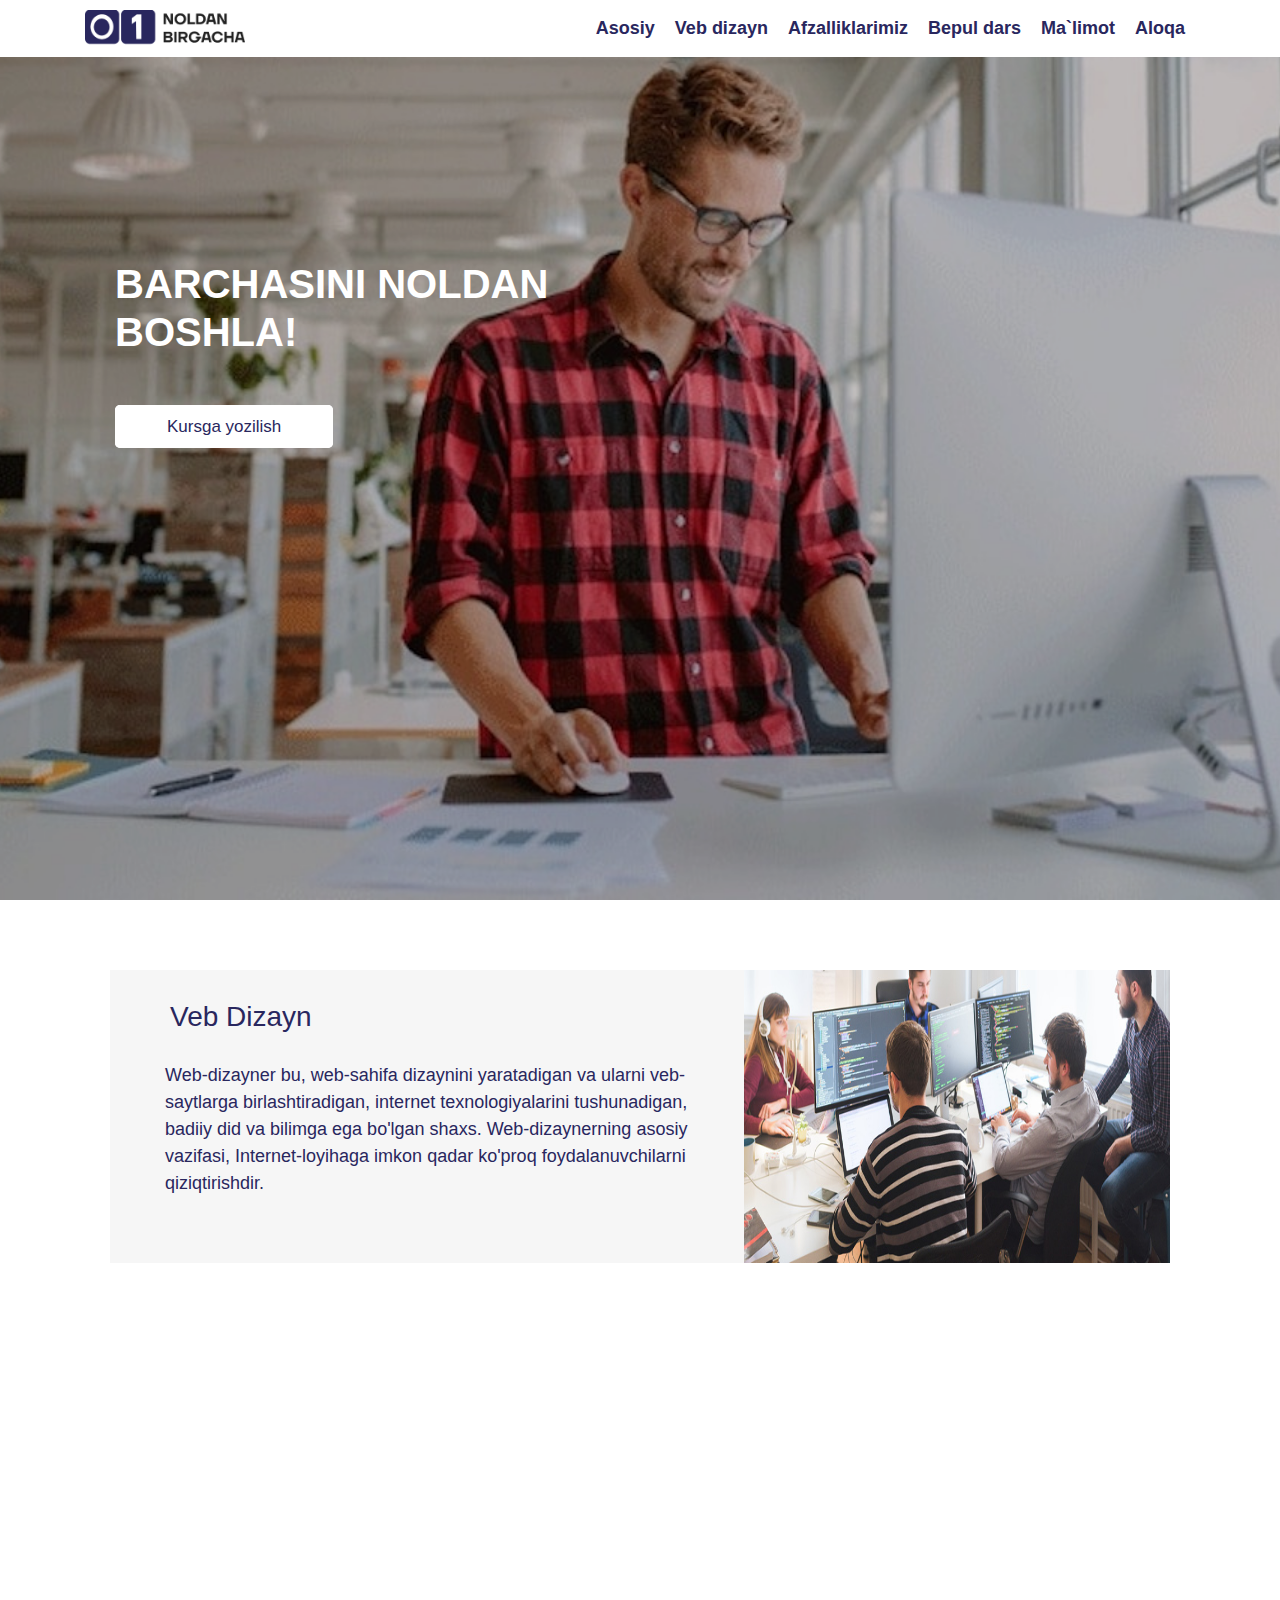
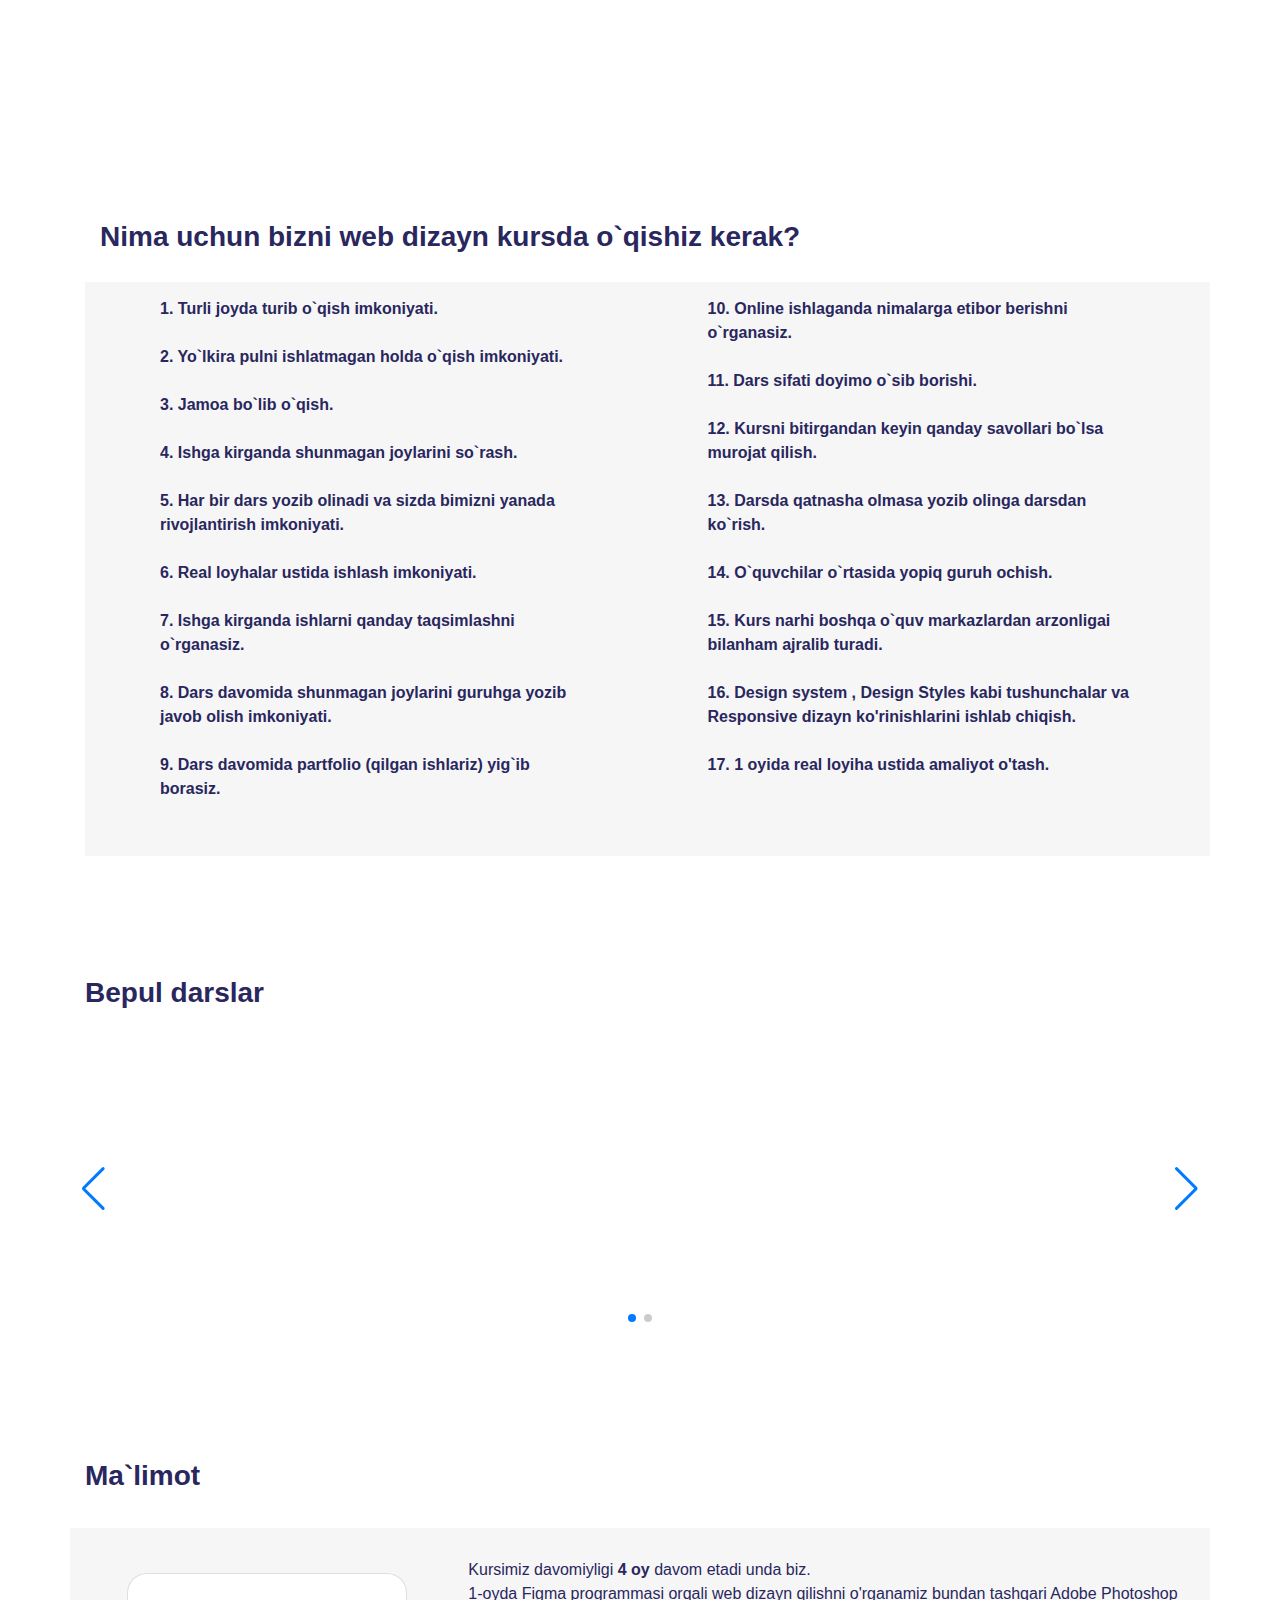
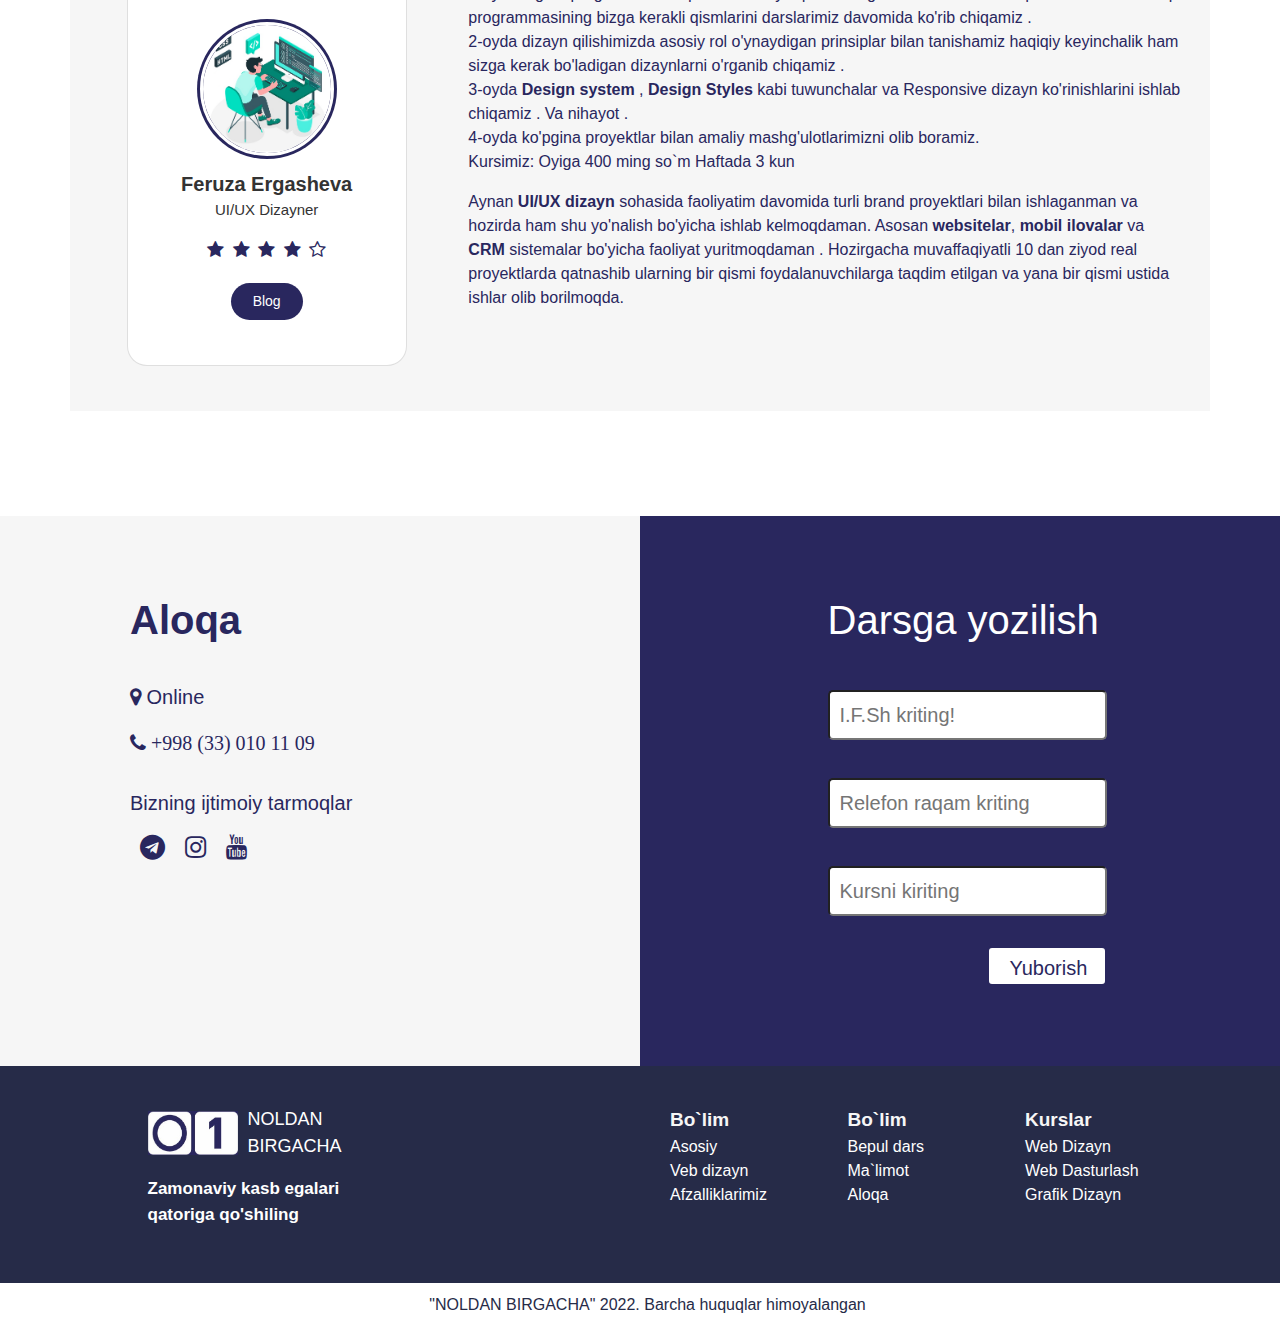
==== commit abe899eb: "link" ====
--- a/kurs/web_designer.html
+++ b/kurs/web_designer.html
@@ -12,6 +12,7 @@
     <title>Noldan Birgacha | Veb Dizayn</title>
 </head>
 <body>
+    
       <!-- ========================== header start ========================== -->
     <header>
         <div class="nav-a">
@@ -66,7 +67,7 @@
                     
                 </h1>
 
-                <a href="#">Kursga yozilish</a>
+                <a href="#aloqa">Kursga yozilish</a>
             </div>
         </div>
     </header>
@@ -195,23 +196,28 @@
                     <div class="swiper-wrapper ">
                        
                         <div class="swiper-slide">
-                           <iframe width="560" height="275" src="https://www.youtube.com/embed/5Dg_zv6Tb2Q" title="YouTube video player" frameborder="0" allowfullscreen></iframe>
+                            <iframe width="560" height="250" src="https://www.youtube.com/embed/xGwSRUJOdjQ" title="YouTube video player" frameborder="0" allow="accelerometer; autoplay; clipboard-write; encrypted-media; gyroscope; picture-in-picture" allowfullscreen></iframe>
+                           <!-- <iframe width="560" height="275" src="https://www.youtube.com/embed/5Dg_zv6Tb2Q" title="YouTube video player" frameborder="0" allowfullscreen></iframe> -->
                         </div>
                        
                         <div class="swiper-slide">
-                           <iframe width="560" height="275" src="https://www.youtube.com/embed/5Dg_zv6Tb2Q" title="YouTube video player" frameborder="0" allowfullscreen></iframe>
+                            <iframe width="560" height="250" src="https://www.youtube.com/embed/ZmLjTWDF83Y" title="YouTube video player" frameborder="0" allow="accelerometer; autoplay; clipboard-write; encrypted-media; gyroscope; picture-in-picture" allowfullscreen></iframe>
+                           <!-- <iframe width="560" height="275" src="https://www.youtube.com/embed/5Dg_zv6Tb2Q" title="YouTube video player" frameborder="0" allowfullscreen></iframe> -->
                         </div>
                        
                         <div class="swiper-slide">
-                           <iframe width="560" height="275" src="https://www.youtube.com/embed/5Dg_zv6Tb2Q" title="YouTube video player" frameborder="0" allowfullscreen></iframe>
+                            <iframe width="560" height="250" src="https://www.youtube.com/embed/GErvgoQBD2s" title="YouTube video player" frameborder="0" allow="accelerometer; autoplay; clipboard-write; encrypted-media; gyroscope; picture-in-picture" allowfullscreen></iframe>
+                           <!-- <iframe width="560" height="275" src="https://www.youtube.com/embed/5Dg_zv6Tb2Q" title="YouTube video player" frameborder="0" allowfullscreen></iframe> -->
                         </div>
                        
                         <div class="swiper-slide">
-                           <iframe width="560" height="275" src="https://www.youtube.com/embed/5Dg_zv6Tb2Q" title="YouTube video player" frameborder="0" allowfullscreen></iframe>
+                            <iframe width="560" height="250" src="https://www.youtube.com/embed/_BsMjnK4Nmc" title="YouTube video player" frameborder="0" allow="accelerometer; autoplay; clipboard-write; encrypted-media; gyroscope; picture-in-picture" allowfullscreen></iframe>
+                           <!-- <iframe width="560" height="275" src="https://www.youtube.com/embed/5Dg_zv6Tb2Q" title="YouTube video player" frameborder="0" allowfullscreen></iframe> -->
                         </div>
                        
                         <div class="swiper-slide">
-                        <iframe width="560" height="275" src="https://www.youtube.com/embed/5Dg_zv6Tb2Q" title="YouTube video player" frameborder="0" allowfullscreen></iframe>
+                            <iframe width="560" height="250" src="https://www.youtube.com/embed/__gBG7vsFZo" title="YouTube video player" frameborder="0" allow="accelerometer; autoplay; clipboard-write; encrypted-media; gyroscope; picture-in-picture" allowfullscreen></iframe>
+                        <!-- <iframe width="560" height="275" src="https://www.youtube.com/embed/5Dg_zv6Tb2Q" title="YouTube video player" frameborder="0" allowfullscreen></iframe> -->
                         </div>
                         
                         
@@ -373,20 +379,39 @@
                         </h1>
                     </div>
 
-                    <div class="a-l-aloqa col-lg-8 col-md-10 col-sm-8 col-xs-8 d-flex justify-content-end">
-                        <form method="POST" data-netlify="true">
-                            <div>
+                    <div class="form a-l-aloqa  col-lg-8 col-md-10 col-sm-8 col-xs-8 d-flex justify-content-end">
+                        <form action="" onsubmit=" return sendtelegram()">
+                            <!-- <div>
                                 <label for="fristName">Ismingiz va Familyangiz</label>
-                                <input class="col-xs-5" type="text" name="fristName" placeholder="I.F.Sh kriting" id="fristName">
+                                <input class="col-xs-5"type="text" name="name" id="name" placeholder="Ismingiz" required placeholder="I.F.Sh kriting" id="fristName">
                             </div>
                             <div>
                                 <label for="fristEmai">Relefon raqam</label>
-                                <input type="email" name="fristName" placeholder="Relefon raqam kriting" id="fristEmai">
+                                <input type="text" name="name" id="name" placeholder="Raminggiz" required placeholder="Relefon raqam kriting" id="fristEmai">
                             </div>
                             <br>
                             <div class="col-12 d-flex justify-content-end" >
+                               <input type="submit" value="Yuborish" id="btn">
+                            </div> -->
+                           <div>
+                                <label for="fristName">Ismingiz va Familyangiz</label>
+                                <input class="col-xs-5"type="text" name="name" id="name" placeholder="I.F.Sh kriting!" required placeholder="I.F.Sh kriting" id="fristName">
+                            </div>
+                            <div>
+                                <label for="fristEmai">Relefon raqam</label>
+                                <input type="text" name="namber" id="namber" placeholder="Relefon raqam kriting" required placeholder="Relefon raqam kriting" id="fristEmai">
+                            </div> 
+                            <div>
+                                <label for="fristEmai">Kursni kiriting</label>
+                                <input type="text" name="message" id="message" placeholder="Kursni kiriting" required placeholder="Relefon raqam kriting" id="fristEmai">
+                            </div> 
+                            <br>
+                            <div class="col-12 d-flex justify-content-end" >
+                                <button type="submit" id="btn"> Yuborish</button>
+                            </div>
+                            <!-- <div class="col-12 d-flex justify-content-end" >
                                 <a type="submit"> Yuborish</a>
-                            </div>
+                            </div> -->
                             
                         </form>
                     </div>
@@ -494,9 +519,12 @@
     <script src="../js/popper.min.js"></script>
     <script src="../js/bootstrap.min.js"></script>
     <script src="../js/swiper.js"></script>
+    <script src="../js/sendtelegram.js"></script>
+    <script src="../js/ajax.min.js"></script>
+    <script src="../js/script.js"></script>
 
     <!-- Initialize Swiper -->
-    <script>
+    <!-- <script>
       var swiper = new Swiper(".mySwiper", {
         slidesPerView: 3,
         spaceBetween: 30,
@@ -512,6 +540,6 @@
           prevEl: ".swiper-button-prev",
         },
       });
-    </script>
+    </script> -->
 </body>
 </html>--- a/css/web_designer.css
+++ b/css/web_designer.css
@@ -377,7 +377,7 @@
         height: 50px;
     }
 
-    form a{
+    form button{
         width: 120px;
         height: 40px;
         
@@ -464,7 +464,7 @@
         text-align: center;
         font-size: 18px;
         background: #fff;
-        height: 100%;
+        height: 90%;
         /* Center slide text vertically */
         display: -webkit-box;
         display: -ms-flexbox;
@@ -573,6 +573,11 @@
 @media (max-width:715px){
     .avzal{
         height: auto;
+    }
+    .aloqa-b{
+        color: #fff;
+        font-size: 30px;
+        font-weight: bold;
     }
 }
 
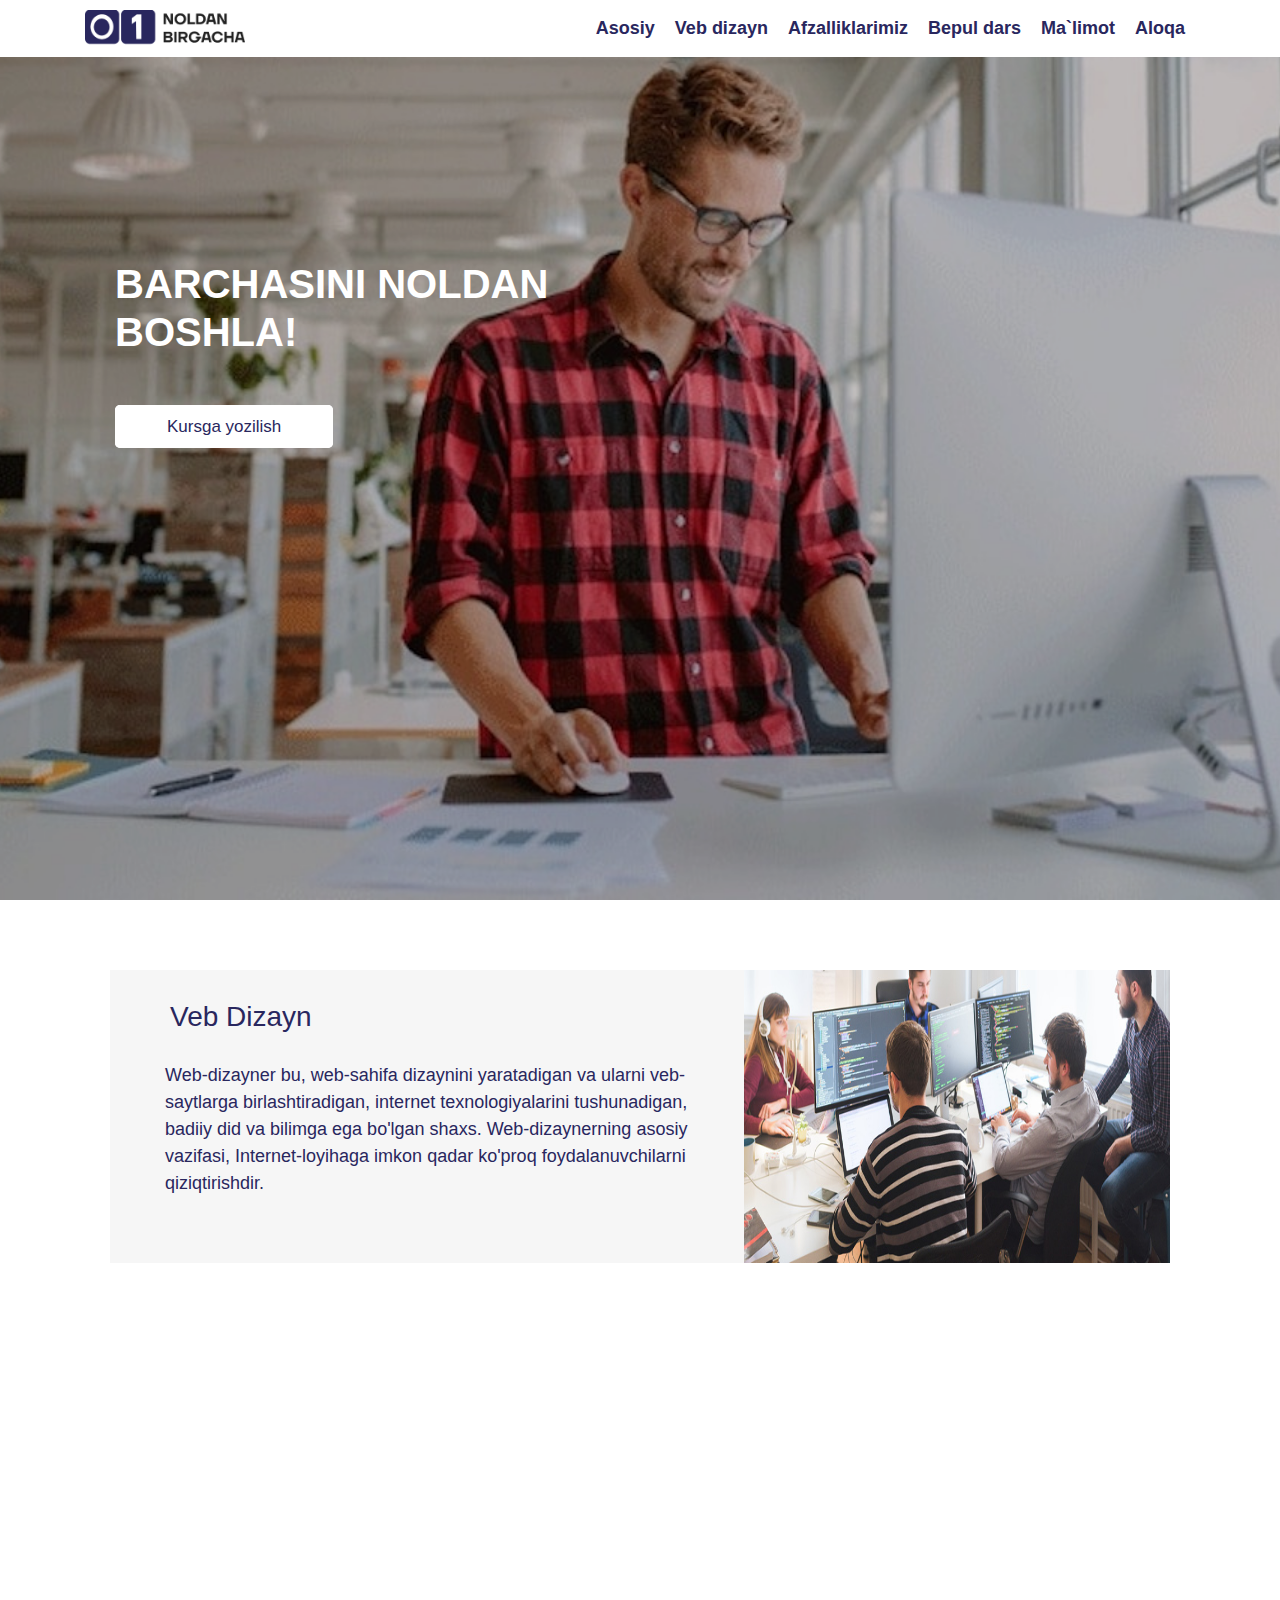
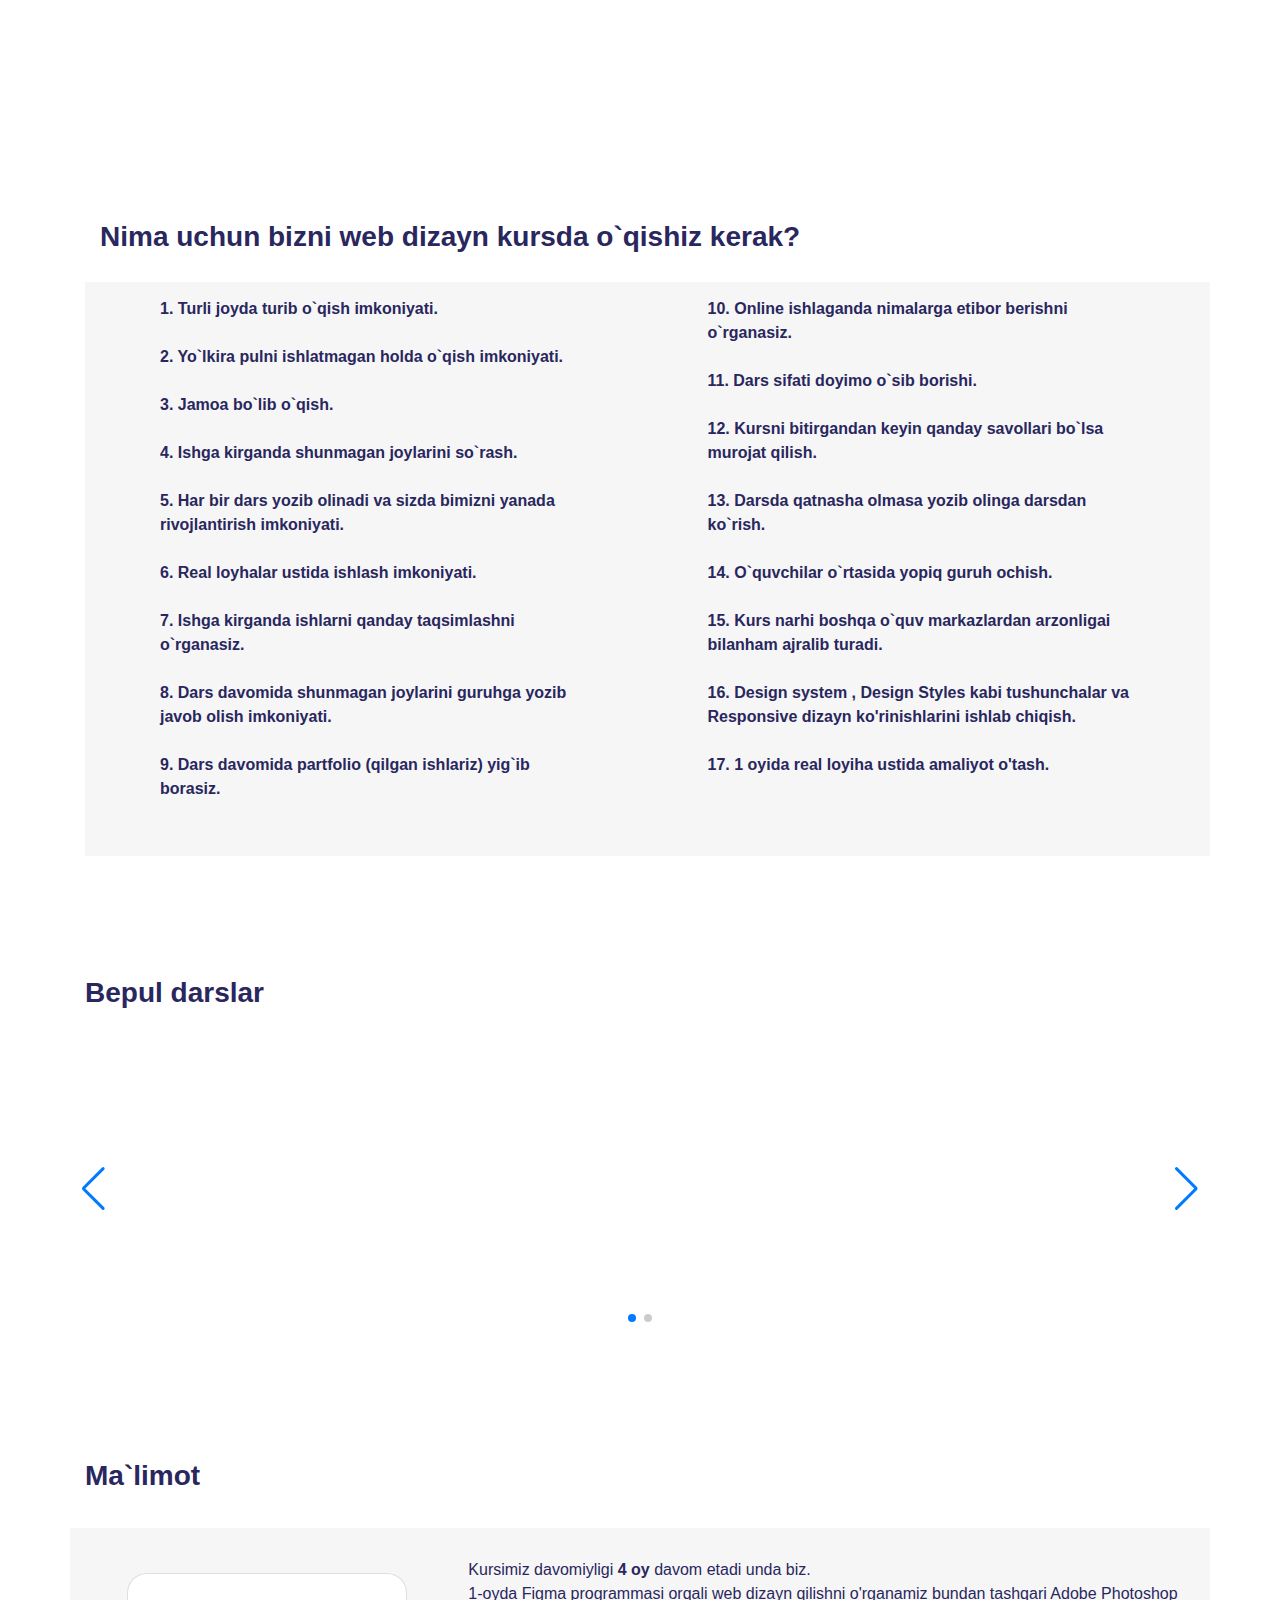
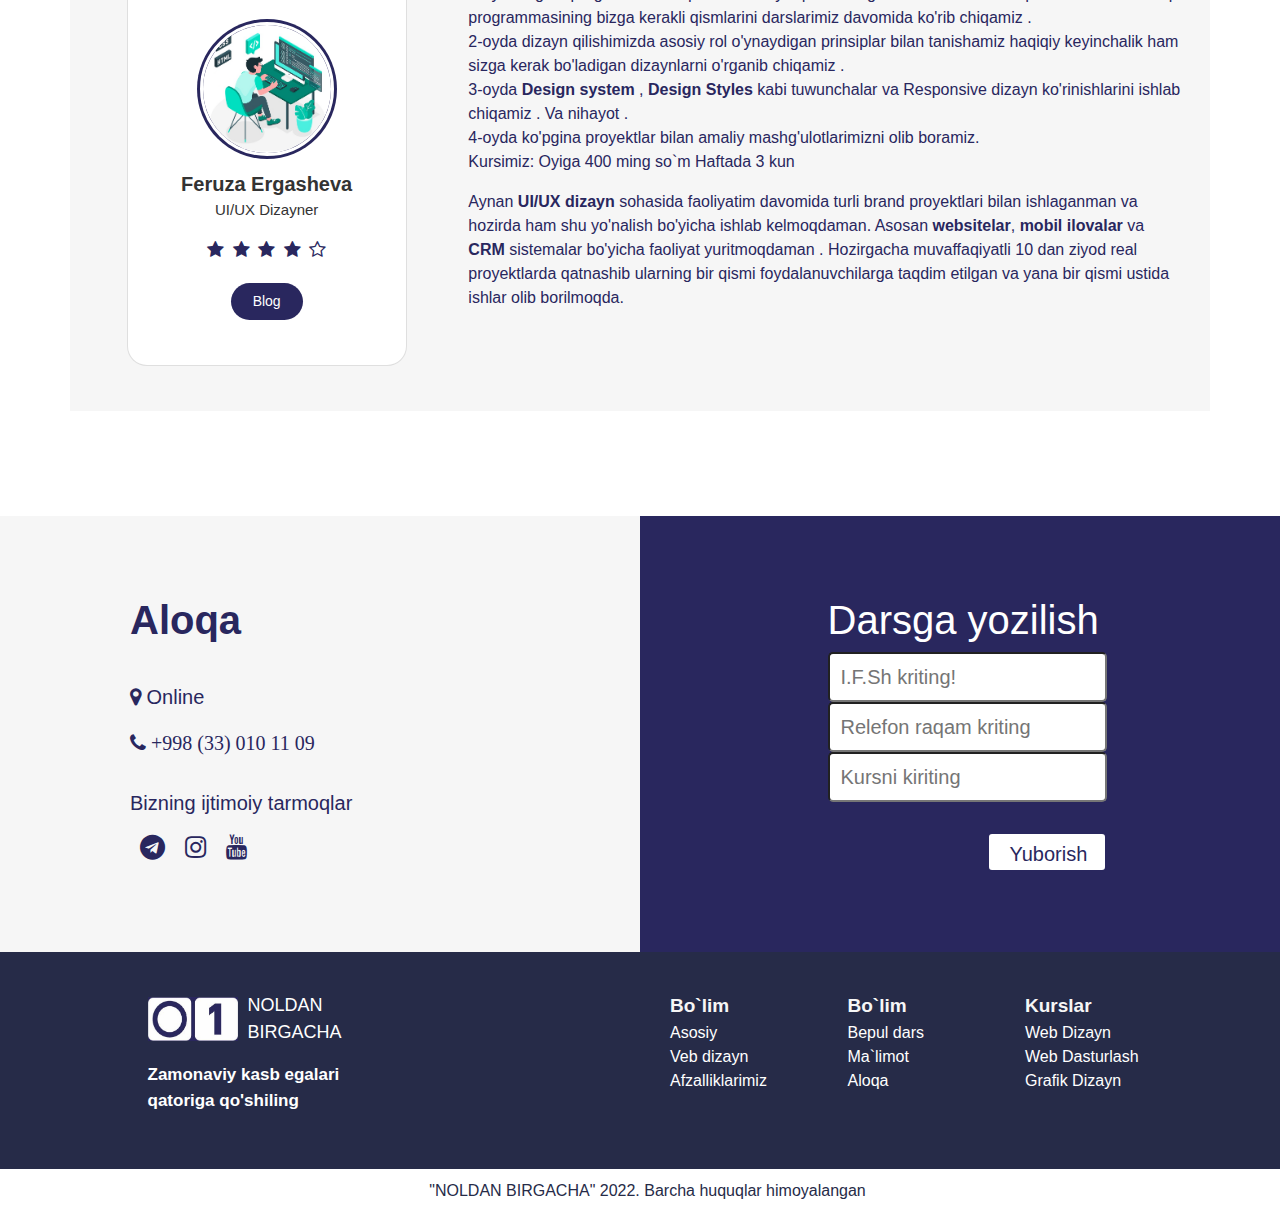
==== commit 51e2732b: "шқь" ====
--- a/kurs/web_designer.html
+++ b/kurs/web_designer.html
@@ -355,7 +355,7 @@
                                     <a href="https://www.instagram.com/noldan_birgacha/?hl=uz"> <i class="fa fa-instagram"></i></a>
                                 </li>
                                 <li>
-                                    <a href=""> <i class="fa fa-youtube"></i></a>
+                                    <a href="youtube.com/channel/UCddEDET3WyItDPxt3sKsDtA/featured"> <i class="fa fa-youtube"></i></a>
                                 </li>
                             </ul>
                             
@@ -394,15 +394,15 @@
                                <input type="submit" value="Yuborish" id="btn">
                             </div> -->
                            <div>
-                                <label for="fristName">Ismingiz va Familyangiz</label>
+                                <!-- <label for="fristName">Ismingiz va Familyangiz</label> -->
                                 <input class="col-xs-5"type="text" name="name" id="name" placeholder="I.F.Sh kriting!" required placeholder="I.F.Sh kriting" id="fristName">
                             </div>
                             <div>
-                                <label for="fristEmai">Relefon raqam</label>
+                                <!-- <label for="fristEmai">Relefon raqam</label> -->
                                 <input type="text" name="namber" id="namber" placeholder="Relefon raqam kriting" required placeholder="Relefon raqam kriting" id="fristEmai">
                             </div> 
                             <div>
-                                <label for="fristEmai">Kursni kiriting</label>
+                                <!-- <label for="fristEmai">Kursni kiriting</label> -->
                                 <input type="text" name="message" id="message" placeholder="Kursni kiriting" required placeholder="Relefon raqam kriting" id="fristEmai">
                             </div> 
                             <br>
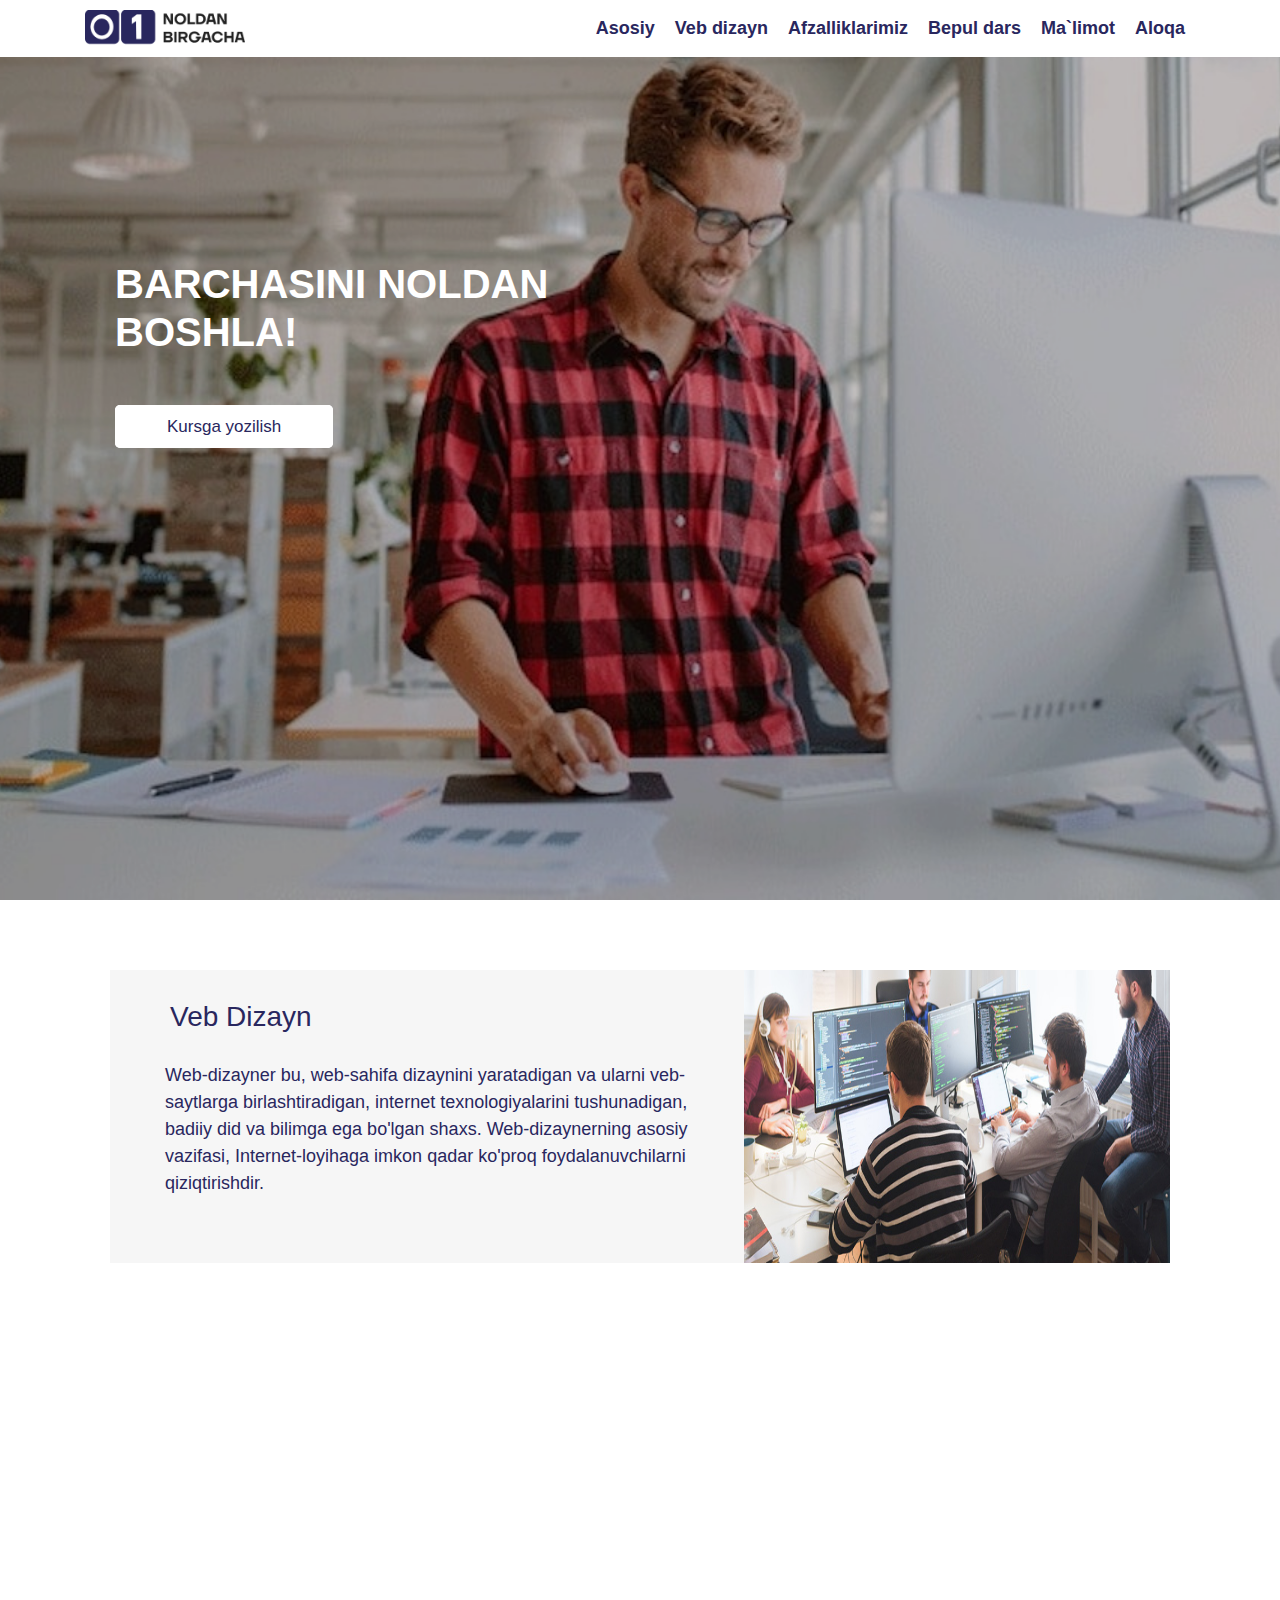
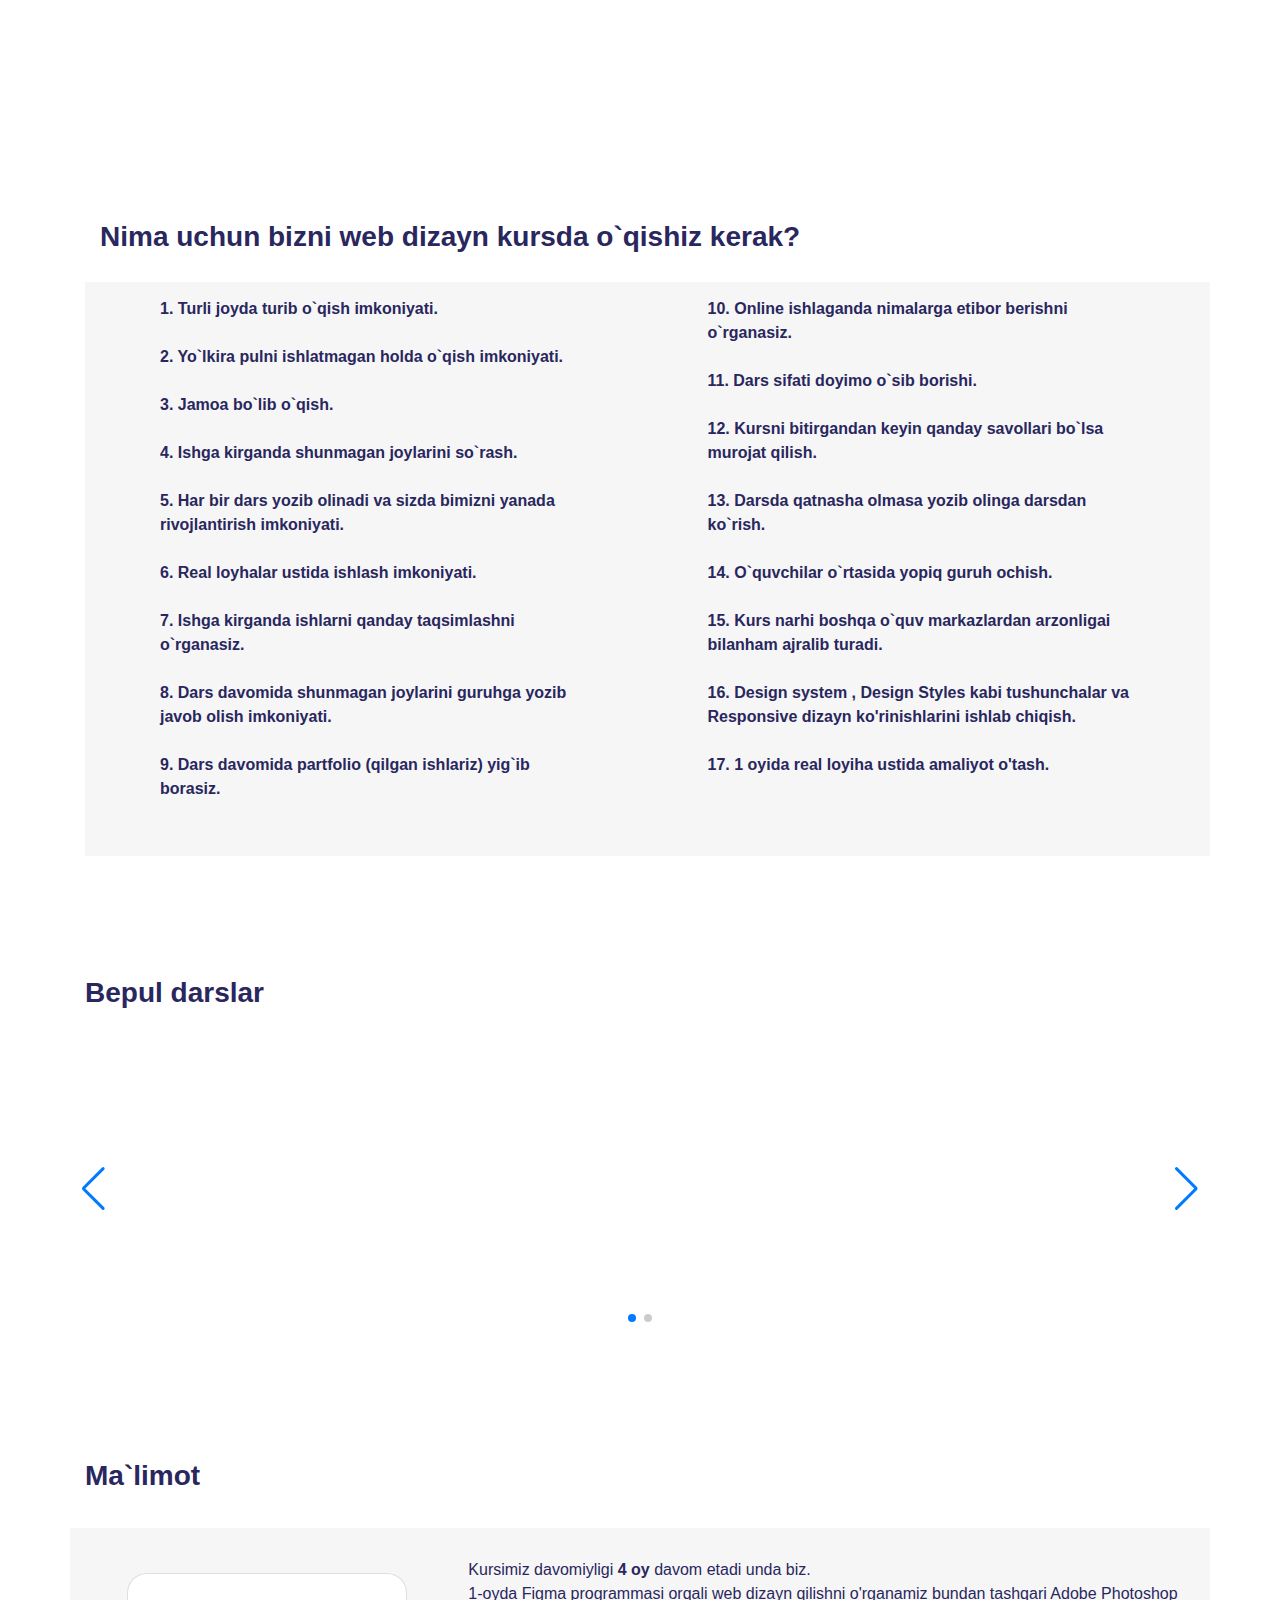
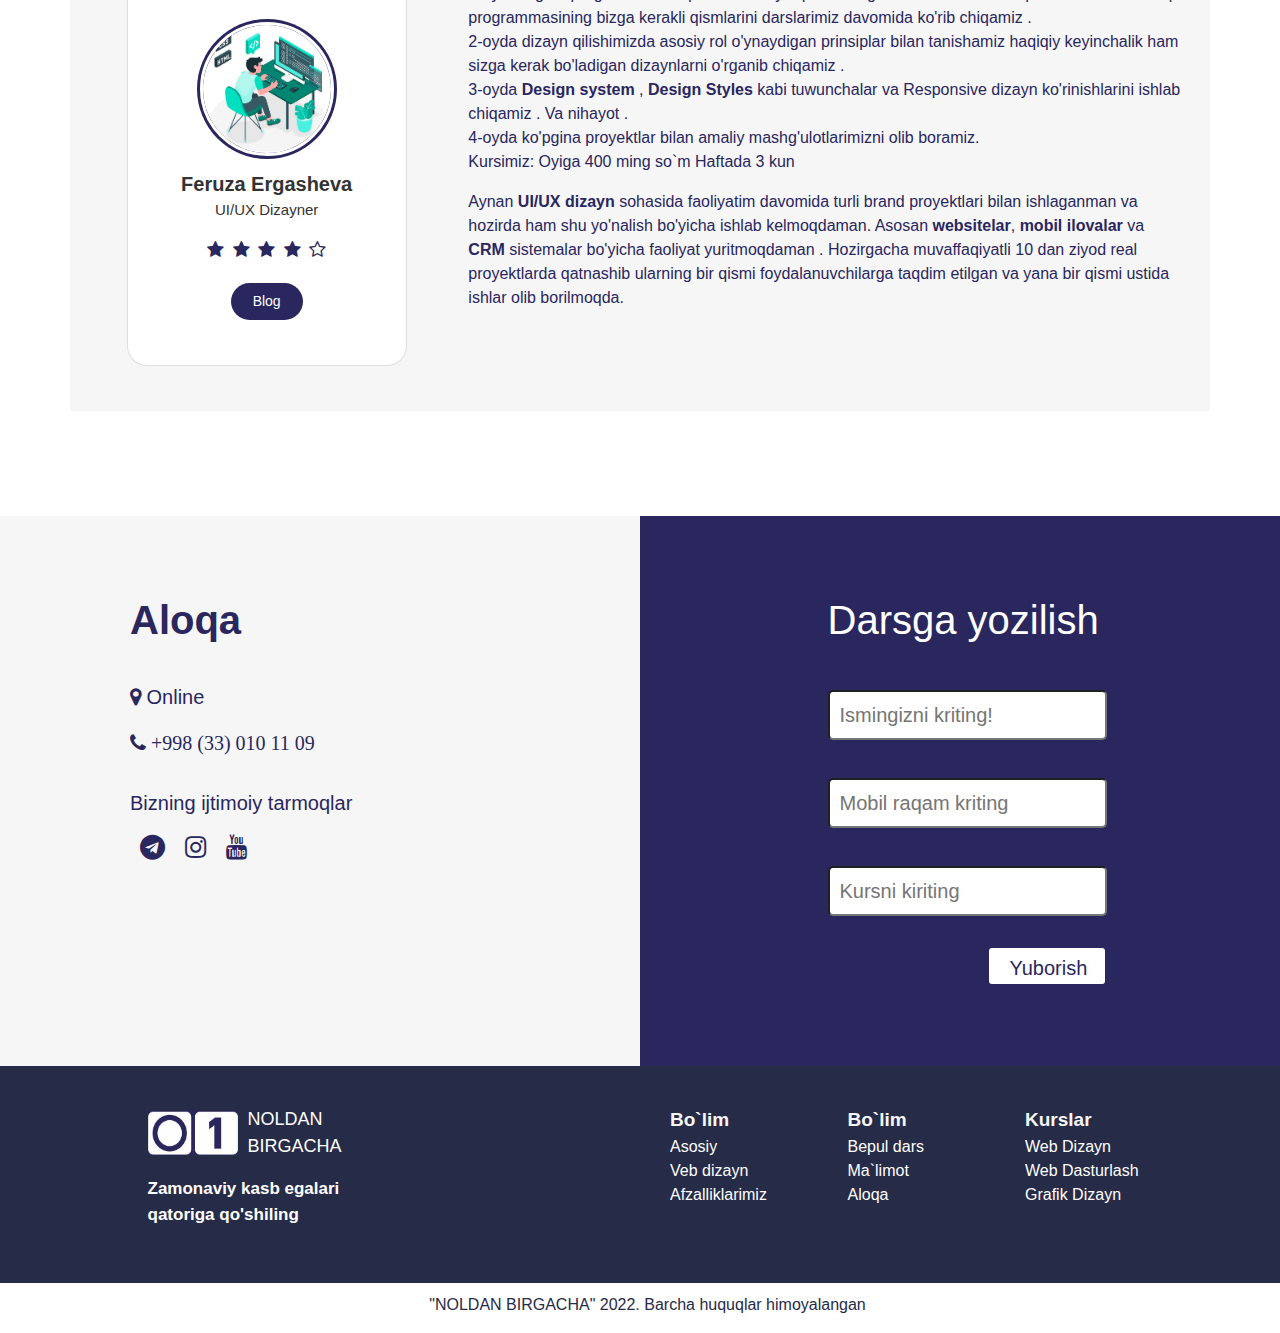
==== commit 2a6e3141: "link almashdi" ====
--- a/kurs/web_designer.html
+++ b/kurs/web_designer.html
@@ -379,7 +379,7 @@
                         </h1>
                     </div>
 
-                    <div class="form a-l-aloqa  col-lg-8 col-md-10 col-sm-8 col-xs-8 d-flex justify-content-end">
+                    <div class="form a-l-aloqa  col-lg-8 col-md-10 col-sm-8 col-xs-8 d-flex justify-content-center">
                         <form action="" onsubmit=" return sendtelegram()">
                             <!-- <div>
                                 <label for="fristName">Ismingiz va Familyangiz</label>
@@ -394,15 +394,15 @@
                                <input type="submit" value="Yuborish" id="btn">
                             </div> -->
                            <div>
-                                <!-- <label for="fristName">Ismingiz va Familyangiz</label> -->
-                                <input class="col-xs-5"type="text" name="name" id="name" placeholder="I.F.Sh kriting!" required placeholder="I.F.Sh kriting" id="fristName">
+                                <label for="fristName">.</label>
+                                <input class="col-xs-5"type="text" name="name" id="name" placeholder="Ismingizni kriting!" required placeholder="I.F.Sh kriting" id="fristName">
                             </div>
                             <div>
-                                <!-- <label for="fristEmai">Relefon raqam</label> -->
-                                <input type="text" name="namber" id="namber" placeholder="Relefon raqam kriting" required placeholder="Relefon raqam kriting" id="fristEmai">
+                                <label for="fristEmai">.</label>
+                                <input type="text" name="namber" id="namber" placeholder="Mobil raqam kriting" required placeholder="Relefon raqam kriting" id="fristEmai">
                             </div> 
                             <div>
-                                <!-- <label for="fristEmai">Kursni kiriting</label> -->
+                                <label for="fristEmai">.</label>
                                 <input type="text" name="message" id="message" placeholder="Kursni kiriting" required placeholder="Relefon raqam kriting" id="fristEmai">
                             </div> 
                             <br>
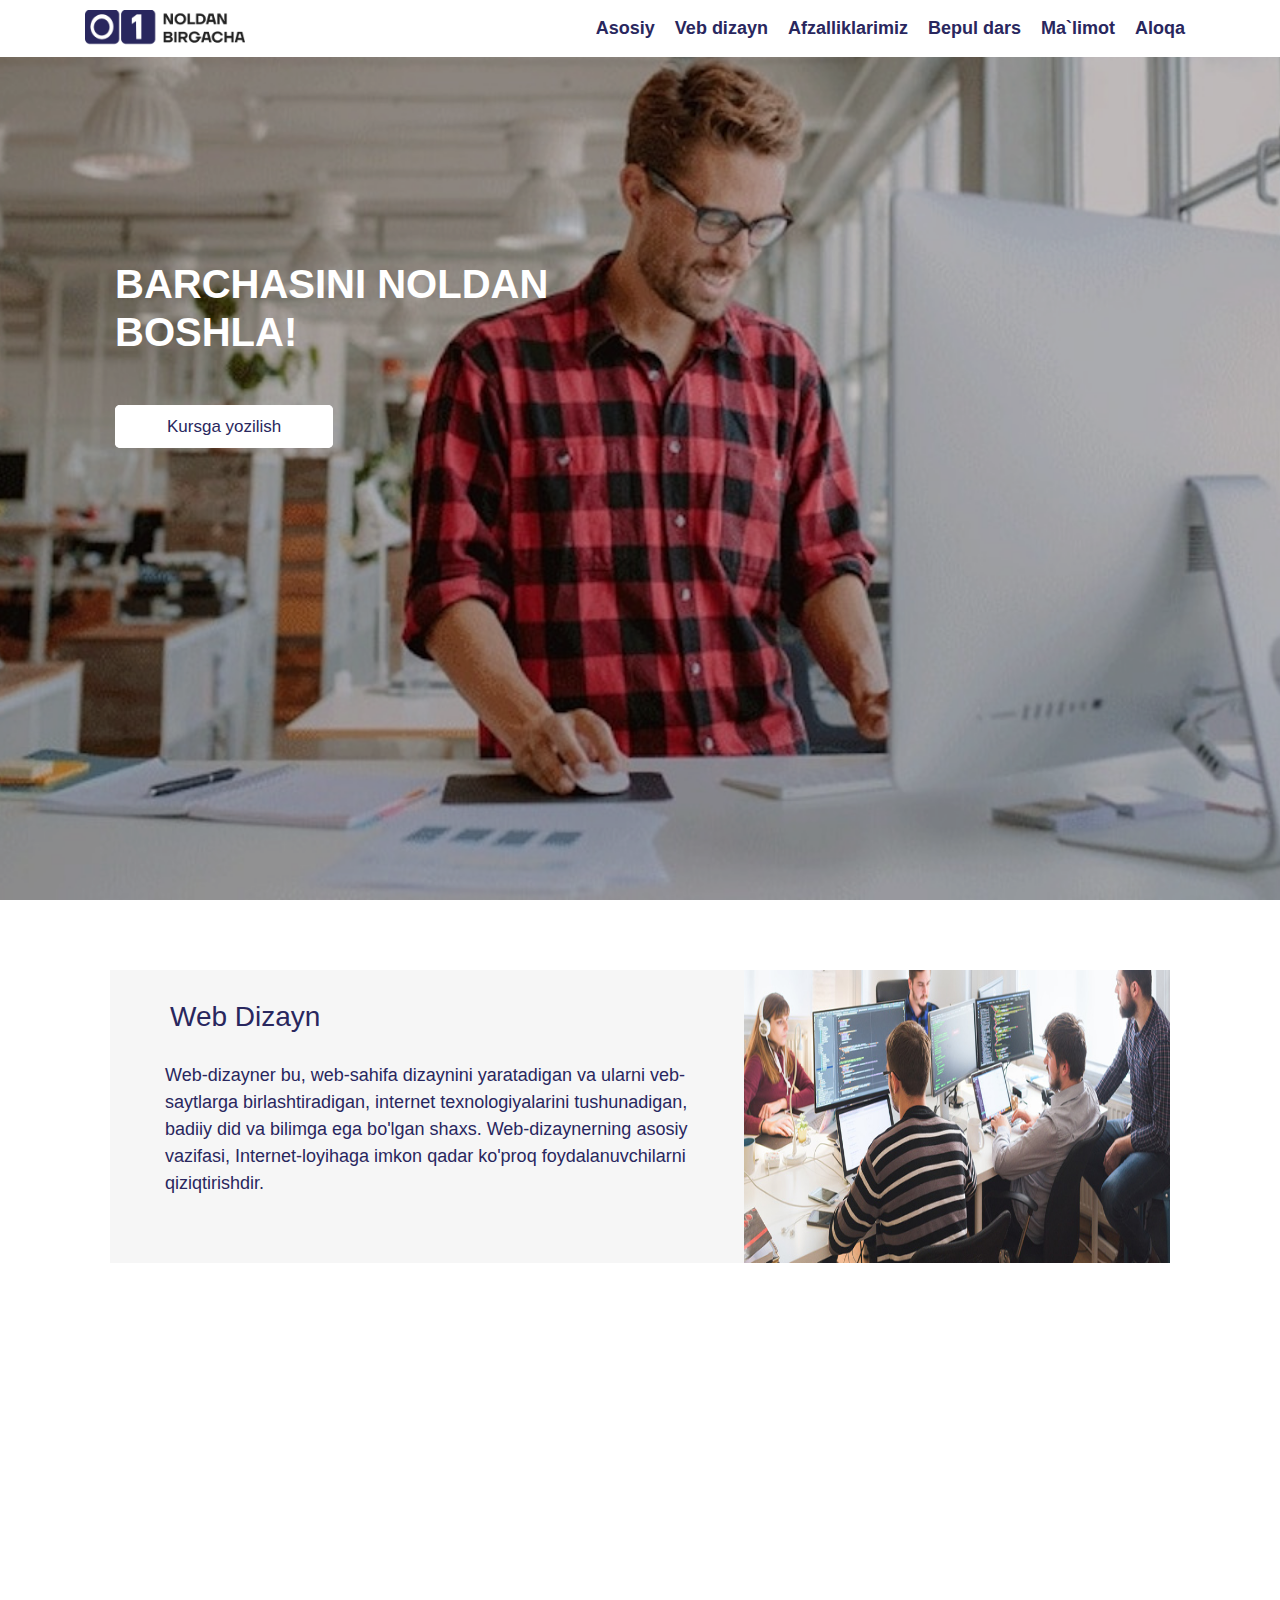
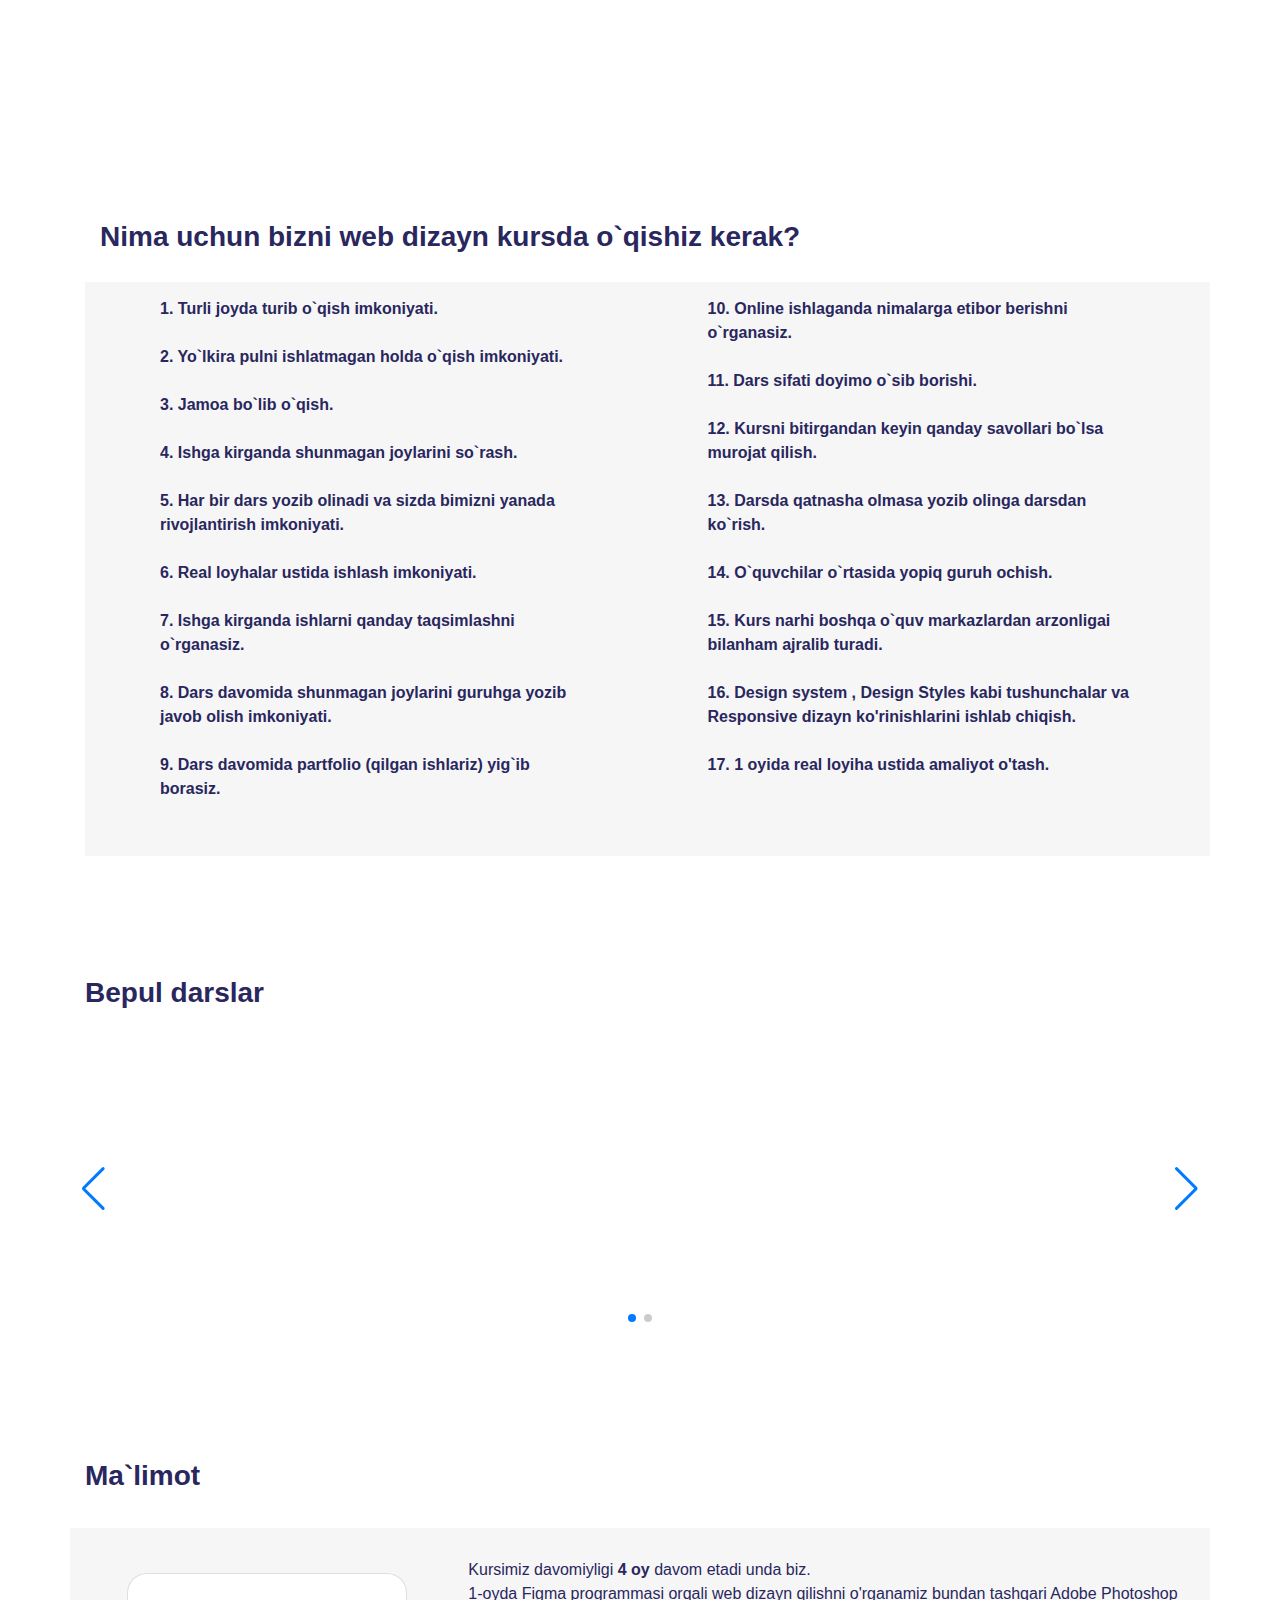
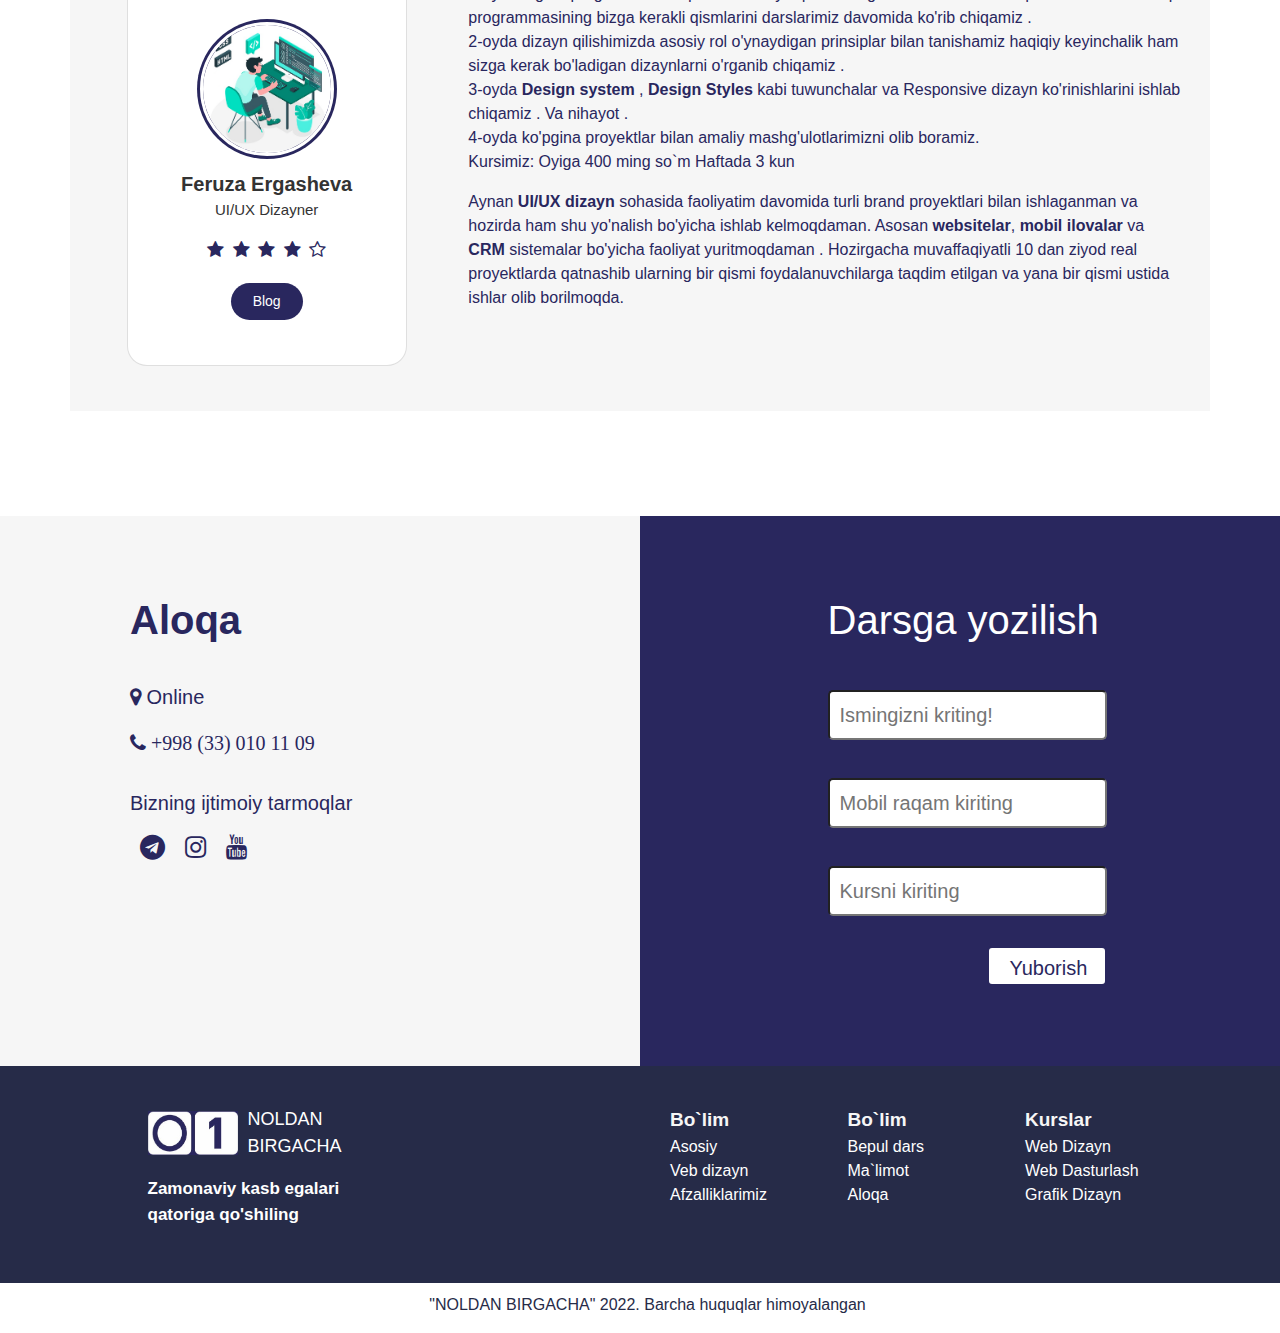
==== commit 5714e04b: "commit for mironshoh" ====
--- a/kurs/web_designer.html
+++ b/kurs/web_designer.html
@@ -86,7 +86,7 @@
                 <div class="col-12 row justify-content-center "> 
                     <div class="col-lg-7 col-sm-11 col-xs-12 about-text"> 
                         <div class="col-12">
-                             <h3>Veb Dizayn</h3>
+                             <h3>Web Dizayn</h3>
                         </div>
                         <p>
                            Web-dizayner bu, web-sahifa dizaynini yaratadigan va ularni veb-saytlarga birlashtiradigan, internet texnologiyalarini tushunadigan, badiiy did va bilimga ega bo'lgan shaxs. 
@@ -399,7 +399,7 @@
                             </div>
                             <div>
                                 <label for="fristEmai">.</label>
-                                <input type="text" name="namber" id="namber" placeholder="Mobil raqam kriting" required placeholder="Relefon raqam kriting" id="fristEmai">
+                                <input type="text" name="namber" id="namber" placeholder="Mobil raqam kiriting" required placeholder="Relefon raqam kriting" id="fristEmai">
                             </div> 
                             <div>
                                 <label for="fristEmai">.</label>
